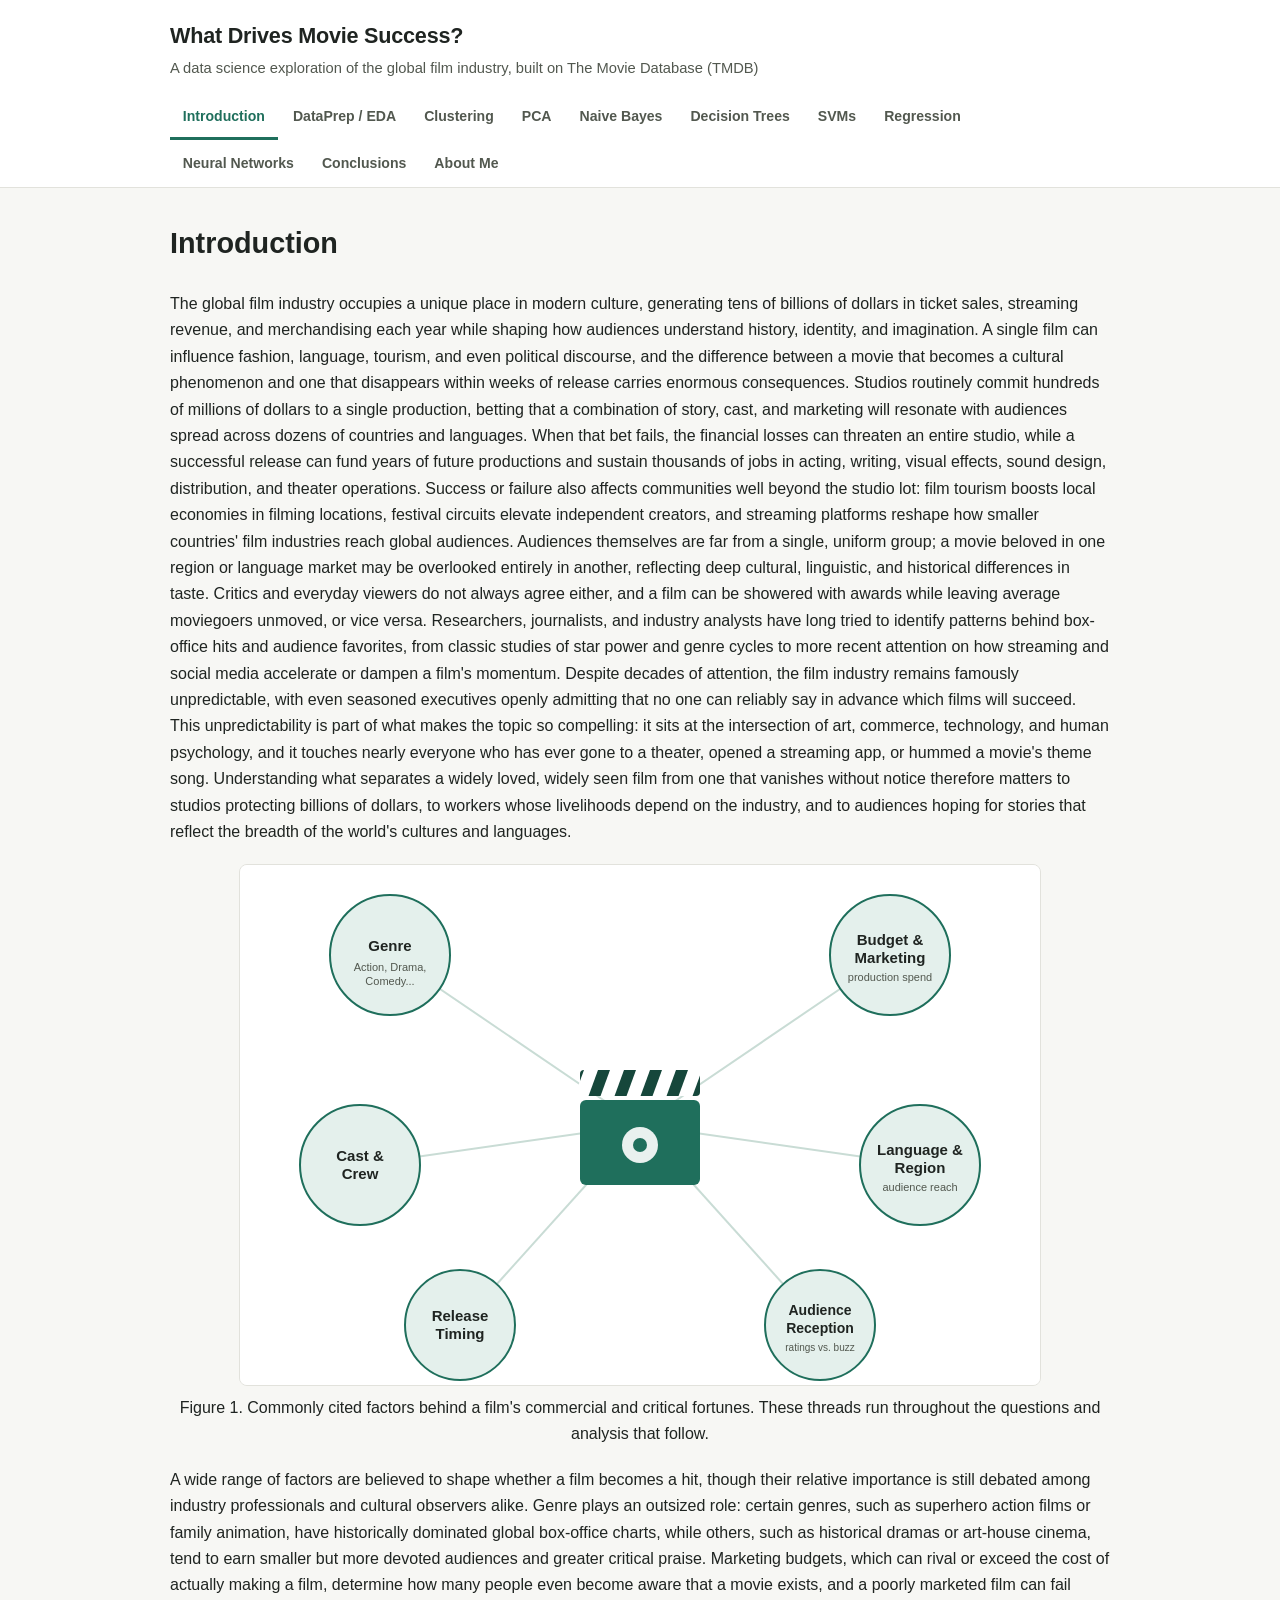
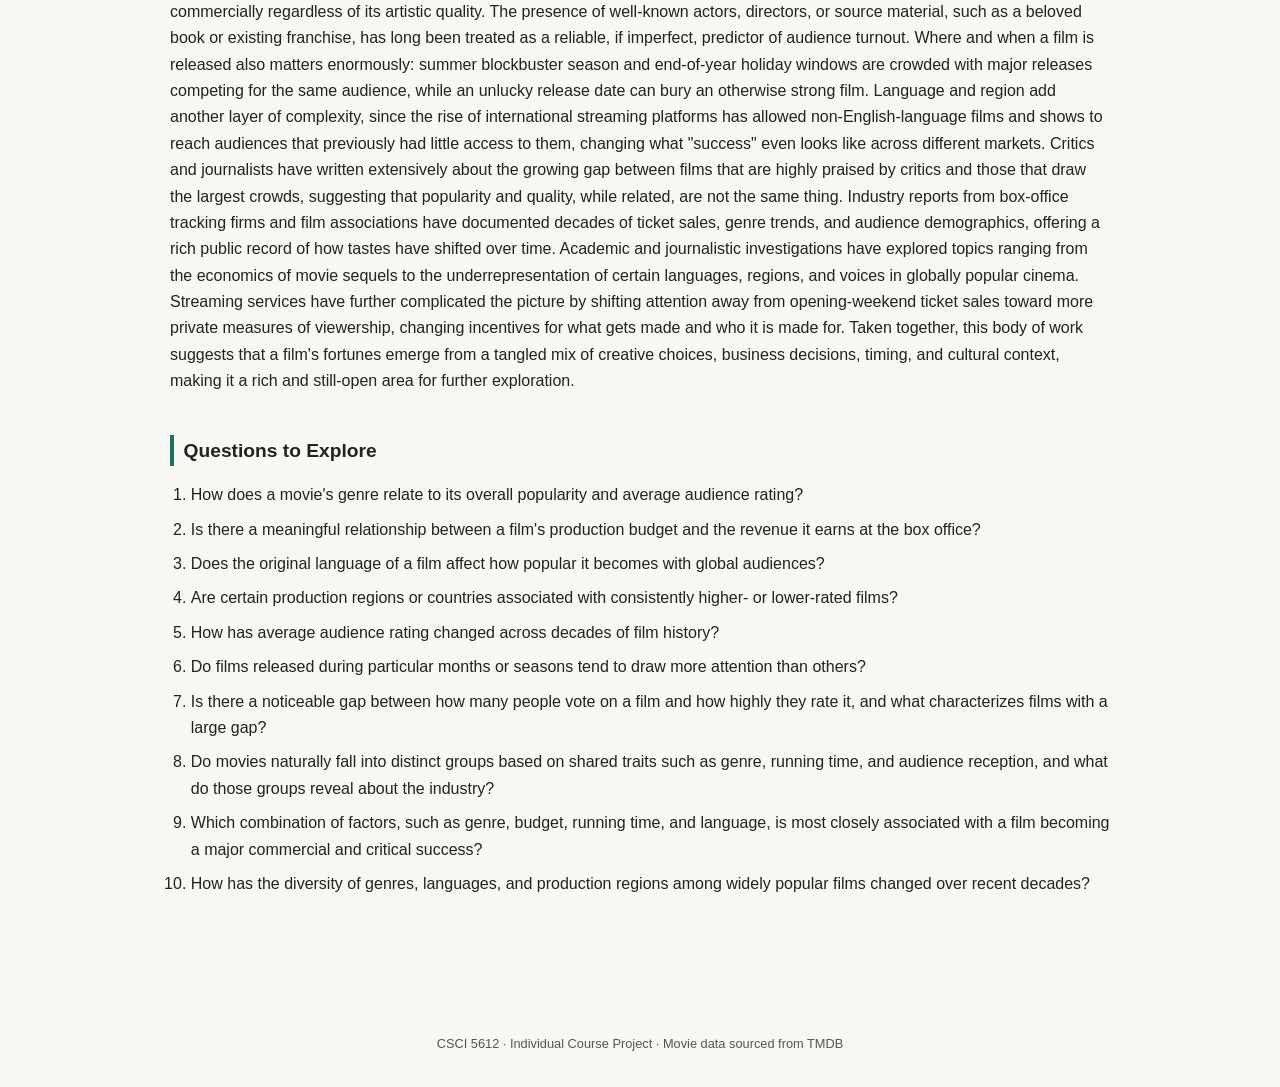
==== website/index.html @ e1ef4dee "Add Module 1 project: TMDB data pipeline, cleaned dataset, EDA, and course website Gathers movies fr" ====
<!DOCTYPE html>
<html lang="en">
<head>
<meta charset="UTF-8">
<meta name="viewport" content="width=device-width, initial-scale=1.0">
<title>Introduction | What Drives Movie Success</title>
<link rel="stylesheet" href="css/style.css">
</head>
<body>

<header class="site-header">
  <div class="brand-bar">
    <h1>What Drives Movie Success?</h1>
    <p>A data science exploration of the global film industry, built on The Movie Database (TMDB)</p>
  </div>
  <nav class="tabs">
    <a href="index.html" class="active">Introduction</a>
    <a href="dataprep_eda.html">DataPrep / EDA</a>
    <a href="clustering.html">Clustering</a>
    <a href="pca.html">PCA</a>
    <a href="naive_bayes.html">Naive Bayes</a>
    <a href="decision_trees.html">Decision Trees</a>
    <a href="svm.html">SVMs</a>
    <a href="regression.html">Regression</a>
    <a href="neural_networks.html">Neural Networks</a>
    <a href="conclusions.html">Conclusions</a>
    <a href="about.html">About Me</a>
  </nav>
</header>

<main>
  <h2 class="page-title">Introduction</h2>

  <section class="block">
    <p>
      The global film industry occupies a unique place in modern culture, generating tens of
      billions of dollars in ticket sales, streaming revenue, and merchandising each year while
      shaping how audiences understand history, identity, and imagination. A single film can
      influence fashion, language, tourism, and even political discourse, and the difference
      between a movie that becomes a cultural phenomenon and one that disappears within weeks of
      release carries enormous consequences. Studios routinely commit hundreds of millions of
      dollars to a single production, betting that a combination of story, cast, and marketing
      will resonate with audiences spread across dozens of countries and languages. When that bet
      fails, the financial losses can threaten an entire studio, while a successful release can
      fund years of future productions and sustain thousands of jobs in acting, writing, visual
      effects, sound design, distribution, and theater operations. Success or failure also affects
      communities well beyond the studio lot: film tourism boosts local economies in filming
      locations, festival circuits elevate independent creators, and streaming platforms reshape
      how smaller countries' film industries reach global audiences. Audiences themselves are far
      from a single, uniform group; a movie beloved in one region or language market may be
      overlooked entirely in another, reflecting deep cultural, linguistic, and historical
      differences in taste. Critics and everyday viewers do not always agree either, and a film
      can be showered with awards while leaving average moviegoers unmoved, or vice versa.
      Researchers, journalists, and industry analysts have long tried to identify patterns behind
      box-office hits and audience favorites, from classic studies of star power and genre cycles
      to more recent attention on how streaming and social media accelerate or dampen a film's
      momentum. Despite decades of attention, the film industry remains famously unpredictable,
      with even seasoned executives openly admitting that no one can reliably say in advance which
      films will succeed. This unpredictability is part of what makes the topic so compelling: it
      sits at the intersection of art, commerce, technology, and human psychology, and it touches
      nearly everyone who has ever gone to a theater, opened a streaming app, or hummed a movie's
      theme song. Understanding what separates a widely loved, widely seen film from one that
      vanishes without notice therefore matters to studios protecting billions of dollars, to
      workers whose livelihoods depend on the industry, and to audiences hoping for stories that
      reflect the breadth of the world's cultures and languages.
    </p>

    <figure class="intro-figure">
      <img src="assets/img/intro/movie_success_factors.svg" alt="Diagram of factors that shape movie success: genre, budget and marketing, cast and crew, language and region, release timing, and audience reception">
      <figcaption>Figure 1. Commonly cited factors behind a film's commercial and critical fortunes. These threads run throughout the questions and analysis that follow.</figcaption>
    </figure>

    <p>
      A wide range of factors are believed to shape whether a film becomes a hit, though their
      relative importance is still debated among industry professionals and cultural observers
      alike. Genre plays an outsized role: certain genres, such as superhero action films or
      family animation, have historically dominated global box-office charts, while others, such
      as historical dramas or art-house cinema, tend to earn smaller but more devoted audiences
      and greater critical praise. Marketing budgets, which can rival or exceed the cost of
      actually making a film, determine how many people even become aware that a movie exists, and
      a poorly marketed film can fail commercially regardless of its artistic quality. The
      presence of well-known actors, directors, or source material, such as a beloved book or
      existing franchise, has long been treated as a reliable, if imperfect, predictor of audience
      turnout. Where and when a film is released also matters enormously: summer blockbuster
      season and end-of-year holiday windows are crowded with major releases competing for the
      same audience, while an unlucky release date can bury an otherwise strong film. Language and
      region add another layer of complexity, since the rise of international streaming platforms
      has allowed non-English-language films and shows to reach audiences that previously had
      little access to them, changing what "success" even looks like across different markets.
      Critics and journalists have written extensively about the growing gap between films that
      are highly praised by critics and those that draw the largest crowds, suggesting that
      popularity and quality, while related, are not the same thing. Industry reports from
      box-office tracking firms and film associations have documented decades of ticket sales,
      genre trends, and audience demographics, offering a rich public record of how tastes have
      shifted over time. Academic and journalistic investigations have explored topics ranging
      from the economics of movie sequels to the underrepresentation of certain languages,
      regions, and voices in globally popular cinema. Streaming services have further complicated
      the picture by shifting attention away from opening-weekend ticket sales toward more private
      measures of viewership, changing incentives for what gets made and who it is made for. Taken
      together, this body of work suggests that a film's fortunes emerge from a tangled mix of
      creative choices, business decisions, timing, and cultural context, making it a rich and
      still-open area for further exploration.
    </p>
  </section>

  <section class="block">
    <h3>Questions to Explore</h3>
    <ol class="questions-list">
      <li>How does a movie's genre relate to its overall popularity and average audience rating?</li>
      <li>Is there a meaningful relationship between a film's production budget and the revenue it earns at the box office?</li>
      <li>Does the original language of a film affect how popular it becomes with global audiences?</li>
      <li>Are certain production regions or countries associated with consistently higher- or lower-rated films?</li>
      <li>How has average audience rating changed across decades of film history?</li>
      <li>Do films released during particular months or seasons tend to draw more attention than others?</li>
      <li>Is there a noticeable gap between how many people vote on a film and how highly they rate it, and what characterizes films with a large gap?</li>
      <li>Do movies naturally fall into distinct groups based on shared traits such as genre, running time, and audience reception, and what do those groups reveal about the industry?</li>
      <li>Which combination of factors, such as genre, budget, running time, and language, is most closely associated with a film becoming a major commercial and critical success?</li>
      <li>How has the diversity of genres, languages, and production regions among widely popular films changed over recent decades?</li>
    </ol>
  </section>
</main>

<footer class="site-footer">
  CSCI 5612 &middot; Individual Course Project &middot; Movie data sourced from TMDB
</footer>

</body>
</html>
---- website/css/style.css ----
:root {
  --bg: #f7f7f4;
  --surface: #ffffff;
  --ink: #1f2421;
  --ink-soft: #52584f;
  --accent: #1f6f5c;
  --accent-soft: #e4f0ec;
  --border: #e2e2dc;
  --max-width: 980px;
}

* { box-sizing: border-box; }

body {
  margin: 0;
  font-family: -apple-system, BlinkMacSystemFont, "Segoe UI", Helvetica, Arial, sans-serif;
  background: var(--bg);
  color: var(--ink);
  line-height: 1.65;
}

header.site-header {
  background: var(--surface);
  border-bottom: 1px solid var(--border);
  position: sticky;
  top: 0;
  z-index: 10;
}

.brand-bar {
  max-width: var(--max-width);
  margin: 0 auto;
  padding: 1.1rem 1.25rem 0.4rem;
}

.brand-bar h1 {
  margin: 0;
  font-size: 1.35rem;
  letter-spacing: -0.01em;
}

.brand-bar p {
  margin: 0.2rem 0 0;
  color: var(--ink-soft);
  font-size: 0.92rem;
}

nav.tabs {
  max-width: var(--max-width);
  margin: 0 auto;
  display: flex;
  flex-wrap: wrap;
  gap: 0.15rem;
  padding: 0.6rem 1.25rem 0;
}

nav.tabs a {
  text-decoration: none;
  color: var(--ink-soft);
  font-size: 0.88rem;
  font-weight: 600;
  padding: 0.55rem 0.8rem;
  border-radius: 6px 6px 0 0;
  border-bottom: 3px solid transparent;
}

nav.tabs a:hover {
  background: var(--accent-soft);
  color: var(--ink);
}

nav.tabs a.active {
  color: var(--accent);
  border-bottom: 3px solid var(--accent);
}

main {
  max-width: var(--max-width);
  margin: 0 auto;
  padding: 2rem 1.25rem 4rem;
}

main h2.page-title {
  margin-top: 0;
  font-size: 1.8rem;
}

section.block {
  margin-bottom: 2.5rem;
}

section.block h3 {
  font-size: 1.2rem;
  border-left: 4px solid var(--accent);
  padding-left: 0.6rem;
  margin-bottom: 0.9rem;
}

p { margin: 0 0 1rem; }

.status-note {
  background: var(--accent-soft);
  border: 1px solid var(--accent);
  color: var(--ink);
  padding: 0.9rem 1.1rem;
  border-radius: 8px;
  font-size: 0.92rem;
}

.questions-list {
  padding-left: 1.3rem;
}

.questions-list li { margin-bottom: 0.5rem; }

figure.intro-figure, figure.fig {
  margin: 1.2rem 0;
  text-align: center;
}

figure.intro-figure img {
  max-width: 100%;
  border-radius: 8px;
  border: 1px solid var(--border);
}

.gallery {
  display: grid;
  grid-template-columns: repeat(auto-fill, minmax(260px, 1fr));
  gap: 1.4rem;
}

.gallery figure {
  background: var(--surface);
  border: 1px solid var(--border);
  border-radius: 10px;
  padding: 0.7rem 0.7rem 0.9rem;
  margin: 0;
}

.gallery figure img {
  width: 100%;
  border-radius: 6px;
  display: block;
}

.gallery figcaption {
  font-size: 0.82rem;
  color: var(--ink-soft);
  margin-top: 0.5rem;
}

.gallery figcaption strong {
  display: block;
  color: var(--ink);
  font-size: 0.88rem;
  margin-bottom: 0.15rem;
}

.data-links {
  display: flex;
  flex-wrap: wrap;
  gap: 0.6rem;
  margin: 0.8rem 0 1.2rem;
}

.data-links a {
  background: var(--surface);
  border: 1px solid var(--border);
  color: var(--accent);
  padding: 0.45rem 0.85rem;
  border-radius: 999px;
  text-decoration: none;
  font-size: 0.85rem;
  font-weight: 600;
}

.data-links a:hover { background: var(--accent-soft); }

code, pre {
  background: #f0f0eb;
  border-radius: 6px;
  font-size: 0.85rem;
}

pre {
  padding: 0.9rem 1rem;
  overflow-x: auto;
  border: 1px solid var(--border);
}

table.preview-table {
  border-collapse: collapse;
  font-size: 0.85rem;
}

footer.site-footer {
  text-align: center;
  color: var(--ink-soft);
  font-size: 0.8rem;
  padding: 2rem 1rem;
}

@media (max-width: 600px) {
  nav.tabs { overflow-x: auto; flex-wrap: nowrap; }
  main h2.page-title { font-size: 1.4rem; }
}
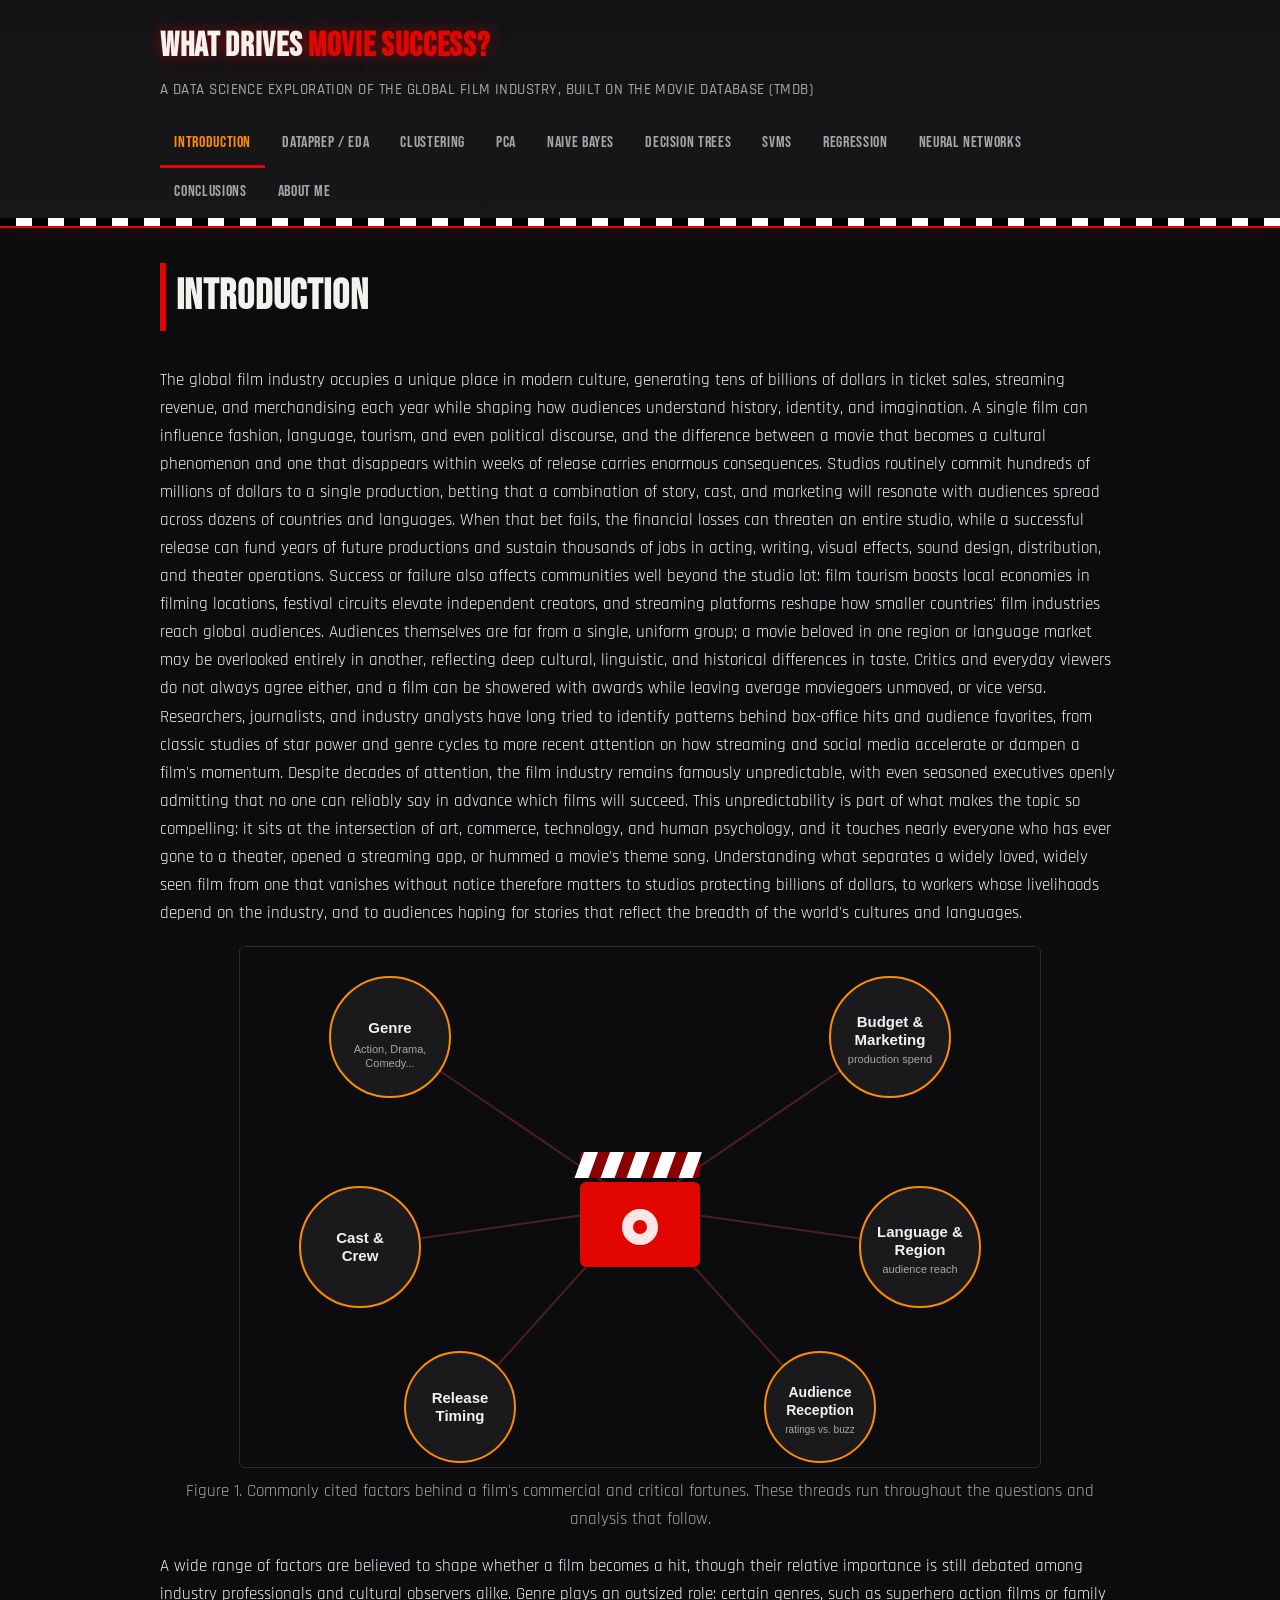
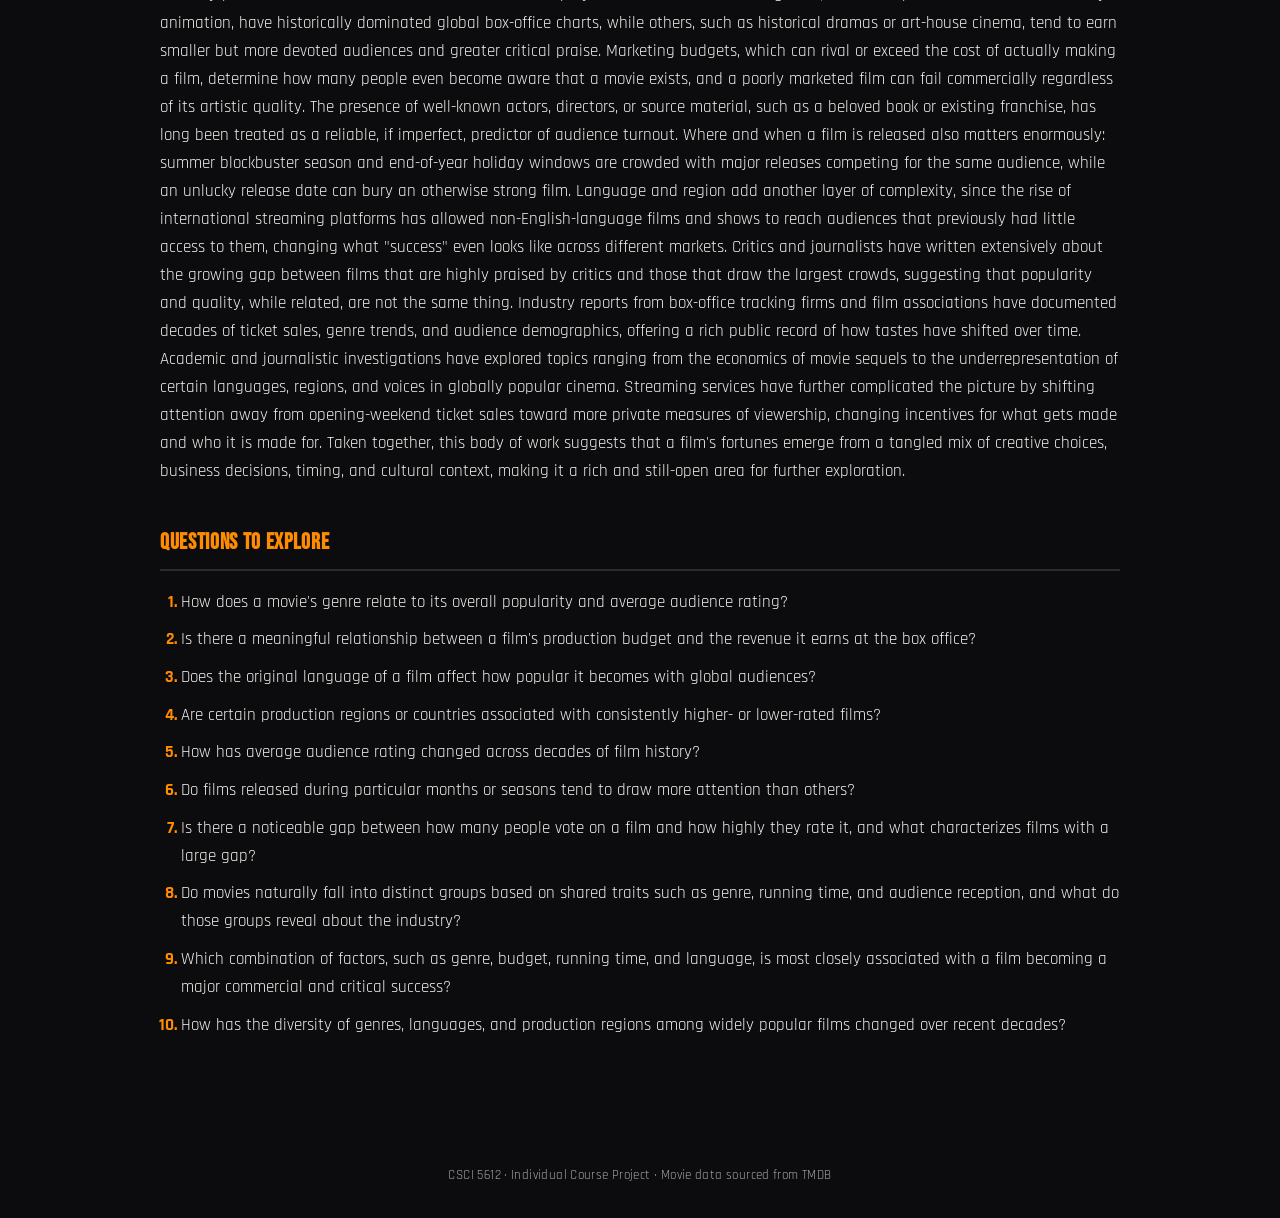
==== commit 1bbbc707: "Restyle website with a racing-inspired theme Dark black/red/orange palette, Bebas Neue + Rajdhani ty" ====
--- a/website/index.html
+++ b/website/index.html
@@ -4,13 +4,15 @@
 <meta charset="UTF-8">
 <meta name="viewport" content="width=device-width, initial-scale=1.0">
 <title>Introduction | What Drives Movie Success</title>
+<link rel="preconnect" href="https://fonts.googleapis.com">
+<link href="https://fonts.googleapis.com/css2?family=Bebas+Neue&family=Rajdhani:wght@400;500;600;700&display=swap" rel="stylesheet">
 <link rel="stylesheet" href="css/style.css">
 </head>
 <body>
 
 <header class="site-header">
   <div class="brand-bar">
-    <h1>What Drives Movie Success?</h1>
+    <h1>What Drives <span>Movie Success?</span></h1>
     <p>A data science exploration of the global film industry, built on The Movie Database (TMDB)</p>
   </div>
   <nav class="tabs">
@@ -26,6 +28,7 @@
     <a href="conclusions.html">Conclusions</a>
     <a href="about.html">About Me</a>
   </nav>
+  <div class="flag-strip"></div>
 </header>
 
 <main>
--- a/website/css/style.css
+++ b/website/css/style.css
@@ -1,48 +1,79 @@
 :root {
-  --bg: #f7f7f4;
-  --surface: #ffffff;
-  --ink: #1f2421;
-  --ink-soft: #52584f;
-  --accent: #1f6f5c;
-  --accent-soft: #e4f0ec;
-  --border: #e2e2dc;
-  --max-width: 980px;
+  --bg: #0c0c0e;
+  --surface: #17171a;
+  --surface-raised: #1f1f23;
+  --ink: #f4f2ee;
+  --ink-soft: #a8a6a2;
+  --accent: #e10600;
+  --accent-2: #ff8c00;
+  --accent-soft: rgba(225, 6, 0, 0.14);
+  --chrome: #cfcfcf;
+  --border: #2b2b30;
+  --max-width: 1000px;
 }
 
 * { box-sizing: border-box; }
 
 body {
   margin: 0;
-  font-family: -apple-system, BlinkMacSystemFont, "Segoe UI", Helvetica, Arial, sans-serif;
+  font-family: "Rajdhani", -apple-system, BlinkMacSystemFont, "Segoe UI", Helvetica, Arial, sans-serif;
   background: var(--bg);
   color: var(--ink);
   line-height: 1.65;
+  font-size: 17px;
+}
+
+h1, h2, h3 {
+  font-family: "Bebas Neue", "Rajdhani", sans-serif;
+  letter-spacing: 0.02em;
+}
+
+/* checkered-flag strip: purely decorative, generic racing motif */
+.flag-strip {
+  height: 8px;
+  width: 100%;
+  background-image: repeating-linear-gradient(
+    90deg,
+    #000 0, #000 16px, #fff 16px, #fff 32px
+  );
+  background-size: 32px 8px;
 }
 
 header.site-header {
-  background: var(--surface);
-  border-bottom: 1px solid var(--border);
+  background: linear-gradient(180deg, #141416 0%, var(--surface) 100%);
+  border-bottom: 2px solid var(--accent);
   position: sticky;
   top: 0;
   z-index: 10;
+  box-shadow: 0 2px 18px rgba(225, 6, 0, 0.15);
 }
 
 .brand-bar {
   max-width: var(--max-width);
   margin: 0 auto;
-  padding: 1.1rem 1.25rem 0.4rem;
+  padding: 1.2rem 1.25rem 0.5rem;
+  position: relative;
 }
 
 .brand-bar h1 {
   margin: 0;
-  font-size: 1.35rem;
-  letter-spacing: -0.01em;
+  font-size: 2.1rem;
+  text-transform: uppercase;
+  color: var(--ink);
+  text-shadow: 0 0 14px rgba(225, 6, 0, 0.55);
+}
+
+.brand-bar h1 span {
+  color: var(--accent);
 }
 
 .brand-bar p {
-  margin: 0.2rem 0 0;
-  color: var(--ink-soft);
-  font-size: 0.92rem;
+  margin: 0.15rem 0 0;
+  color: var(--ink-soft);
+  font-size: 0.95rem;
+  font-weight: 500;
+  letter-spacing: 0.03em;
+  text-transform: uppercase;
 }
 
 nav.tabs {
@@ -51,17 +82,19 @@
   display: flex;
   flex-wrap: wrap;
   gap: 0.15rem;
-  padding: 0.6rem 1.25rem 0;
+  padding: 0.7rem 1.25rem 0;
 }
 
 nav.tabs a {
   text-decoration: none;
   color: var(--ink-soft);
-  font-size: 0.88rem;
-  font-weight: 600;
-  padding: 0.55rem 0.8rem;
-  border-radius: 6px 6px 0 0;
+  font-family: "Bebas Neue", sans-serif;
+  font-size: 1rem;
+  letter-spacing: 0.04em;
+  padding: 0.55rem 0.9rem;
+  border-radius: 4px 4px 0 0;
   border-bottom: 3px solid transparent;
+  transition: color 0.15s ease, background 0.15s ease;
 }
 
 nav.tabs a:hover {
@@ -70,19 +103,22 @@
 }
 
 nav.tabs a.active {
-  color: var(--accent);
+  color: var(--accent-2);
   border-bottom: 3px solid var(--accent);
 }
 
 main {
   max-width: var(--max-width);
   margin: 0 auto;
-  padding: 2rem 1.25rem 4rem;
+  padding: 2.2rem 1.25rem 4rem;
 }
 
 main h2.page-title {
   margin-top: 0;
-  font-size: 1.8rem;
+  font-size: 2.6rem;
+  text-transform: uppercase;
+  border-left: 6px solid var(--accent);
+  padding-left: 0.6rem;
 }
 
 section.block {
@@ -90,10 +126,13 @@
 }
 
 section.block h3 {
-  font-size: 1.2rem;
-  border-left: 4px solid var(--accent);
-  padding-left: 0.6rem;
+  font-size: 1.4rem;
+  color: var(--accent-2);
+  border-bottom: 2px solid var(--border);
+  padding-bottom: 0.4rem;
   margin-bottom: 0.9rem;
+  text-transform: uppercase;
+  letter-spacing: 0.03em;
 }
 
 p { margin: 0 0 1rem; }
@@ -103,15 +142,17 @@
   border: 1px solid var(--accent);
   color: var(--ink);
   padding: 0.9rem 1.1rem;
-  border-radius: 8px;
-  font-size: 0.92rem;
+  border-radius: 4px;
+  font-size: 0.95rem;
+  border-left: 4px solid var(--accent-2);
 }
 
 .questions-list {
   padding-left: 1.3rem;
 }
 
-.questions-list li { margin-bottom: 0.5rem; }
+.questions-list li { margin-bottom: 0.6rem; }
+.questions-list li::marker { color: var(--accent-2); font-weight: 700; }
 
 figure.intro-figure, figure.fig {
   margin: 1.2rem 0;
@@ -120,8 +161,13 @@
 
 figure.intro-figure img {
   max-width: 100%;
-  border-radius: 8px;
+  border-radius: 6px;
   border: 1px solid var(--border);
+  background: var(--surface);
+}
+
+figure figcaption {
+  color: var(--ink-soft);
 }
 
 .gallery {
@@ -133,28 +179,37 @@
 .gallery figure {
   background: var(--surface);
   border: 1px solid var(--border);
-  border-radius: 10px;
+  border-radius: 6px;
   padding: 0.7rem 0.7rem 0.9rem;
   margin: 0;
+  transition: border-color 0.15s ease, transform 0.15s ease;
+}
+
+.gallery figure:hover {
+  border-color: var(--accent);
+  transform: translateY(-2px);
 }
 
 .gallery figure img {
   width: 100%;
-  border-radius: 6px;
+  border-radius: 4px;
   display: block;
+  background: #fff;
 }
 
 .gallery figcaption {
-  font-size: 0.82rem;
+  font-size: 0.85rem;
   color: var(--ink-soft);
   margin-top: 0.5rem;
 }
 
 .gallery figcaption strong {
   display: block;
-  color: var(--ink);
-  font-size: 0.88rem;
+  color: var(--accent-2);
+  font-size: 0.9rem;
   margin-bottom: 0.15rem;
+  text-transform: uppercase;
+  letter-spacing: 0.02em;
 }
 
 .data-links {
@@ -165,21 +220,23 @@
 }
 
 .data-links a {
-  background: var(--surface);
-  border: 1px solid var(--border);
-  color: var(--accent);
-  padding: 0.45rem 0.85rem;
+  background: var(--surface-raised);
+  border: 1px solid var(--accent);
+  color: var(--ink);
+  padding: 0.45rem 0.9rem;
   border-radius: 999px;
   text-decoration: none;
   font-size: 0.85rem;
   font-weight: 600;
-}
-
-.data-links a:hover { background: var(--accent-soft); }
+  transition: background 0.15s ease, color 0.15s ease;
+}
+
+.data-links a:hover { background: var(--accent); color: #fff; }
 
 code, pre {
-  background: #f0f0eb;
-  border-radius: 6px;
+  background: var(--surface-raised);
+  color: var(--chrome);
+  border-radius: 4px;
   font-size: 0.85rem;
 }
 
@@ -189,6 +246,10 @@
   border: 1px solid var(--border);
 }
 
+ul, ol { color: var(--ink); }
+
+a { color: var(--accent-2); }
+
 table.preview-table {
   border-collapse: collapse;
   font-size: 0.85rem;
@@ -198,10 +259,12 @@
   text-align: center;
   color: var(--ink-soft);
   font-size: 0.8rem;
-  padding: 2rem 1rem;
+  padding: 1.4rem 1rem 2rem;
+  letter-spacing: 0.03em;
 }
 
 @media (max-width: 600px) {
   nav.tabs { overflow-x: auto; flex-wrap: nowrap; }
-  main h2.page-title { font-size: 1.4rem; }
-}
+  main h2.page-title { font-size: 1.9rem; }
+  .brand-bar h1 { font-size: 1.5rem; }
+}
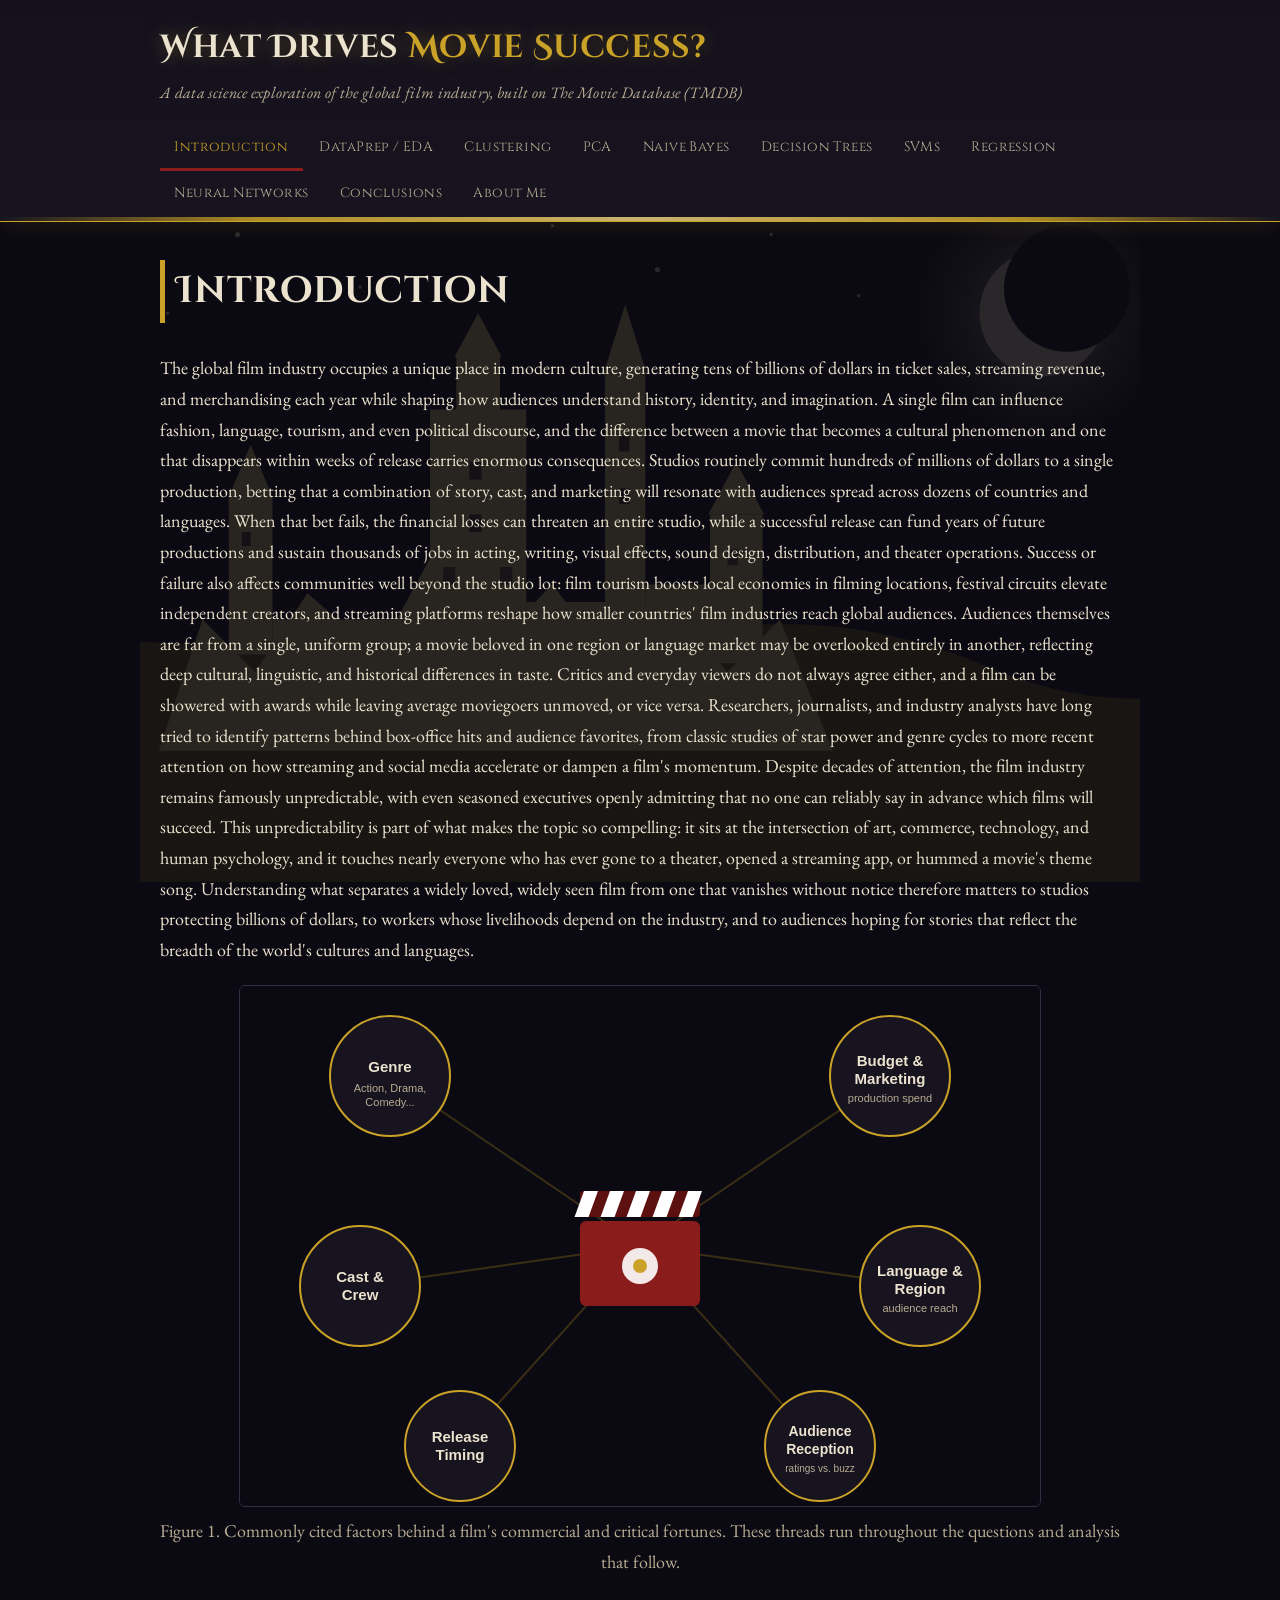
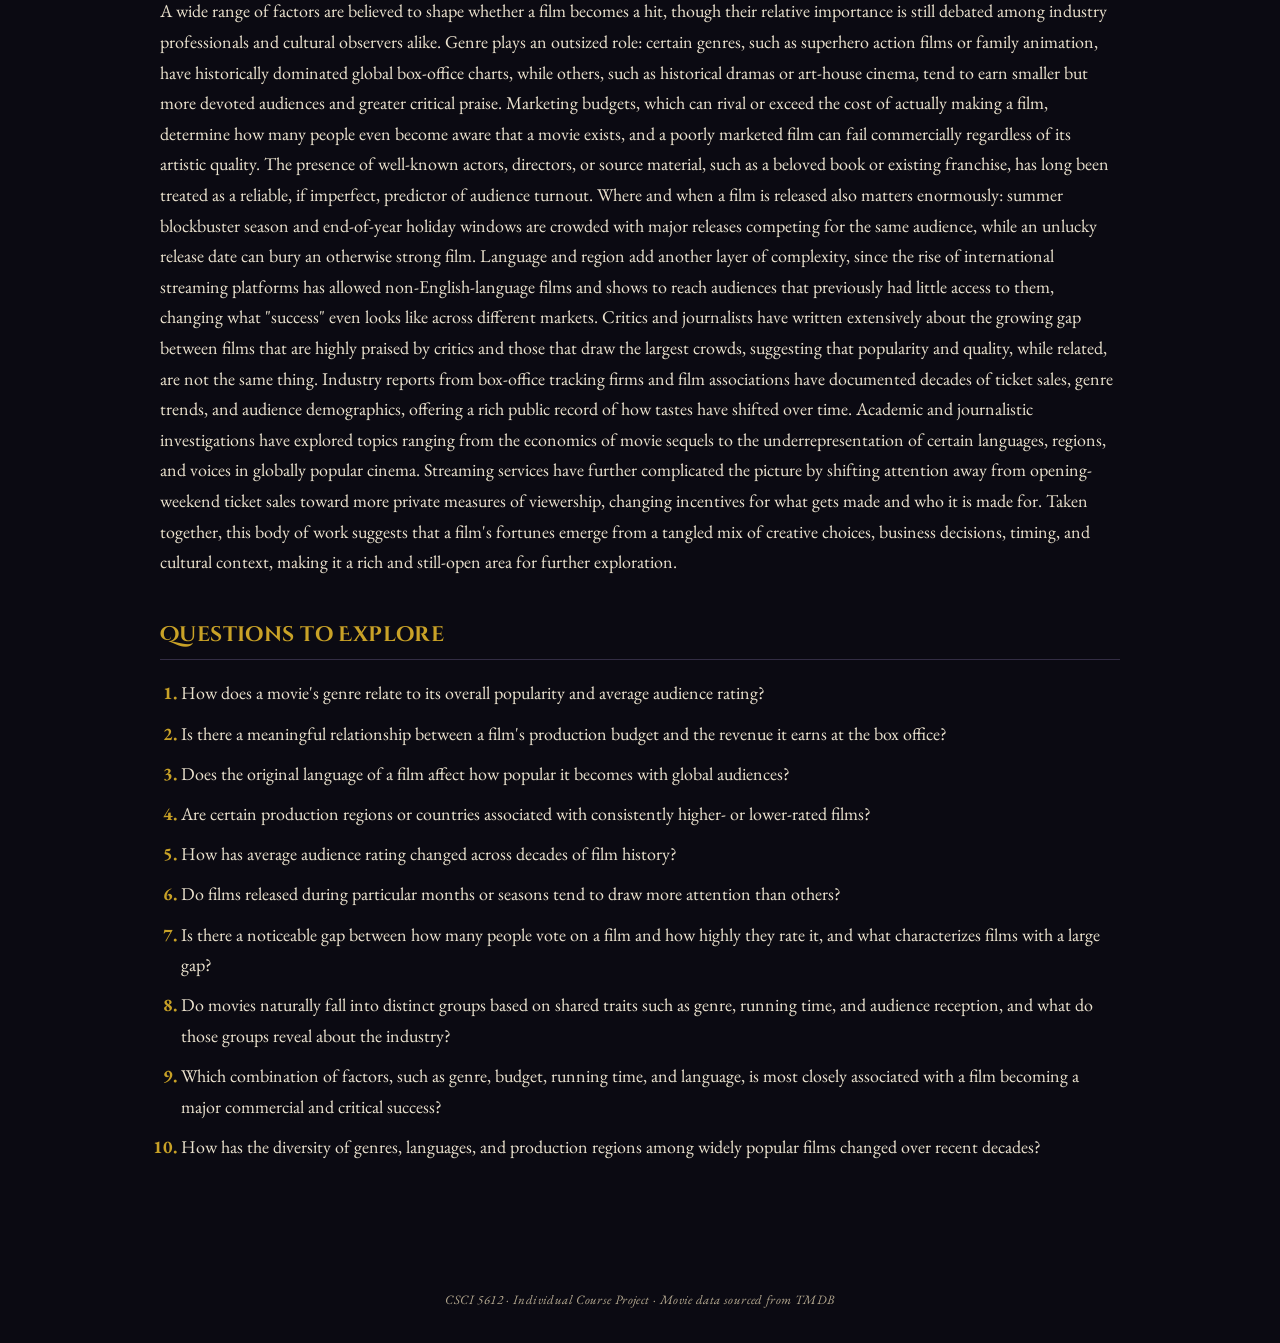
==== commit de98fd7a: "Restyle website with a wizarding/Harry-Potter-inspired theme Replaces the racing theme with a dark m" ====
--- a/website/index.html
+++ b/website/index.html
@@ -5,7 +5,7 @@
 <meta name="viewport" content="width=device-width, initial-scale=1.0">
 <title>Introduction | What Drives Movie Success</title>
 <link rel="preconnect" href="https://fonts.googleapis.com">
-<link href="https://fonts.googleapis.com/css2?family=Bebas+Neue&family=Rajdhani:wght@400;500;600;700&display=swap" rel="stylesheet">
+<link href="https://fonts.googleapis.com/css2?family=Cinzel+Decorative:wght@400;700&family=Cinzel:wght@400;600&family=EB+Garamond:ital,wght@0,400;0,600;1,400&display=swap" rel="stylesheet">
 <link rel="stylesheet" href="css/style.css">
 </head>
 <body>
@@ -32,6 +32,9 @@
 </header>
 
 <main>
+  <div class="hero-backdrop" aria-hidden="true">
+    <img src="assets/img/intro/castle_backdrop.svg" alt="">
+  </div>
   <h2 class="page-title">Introduction</h2>
 
   <section class="block">
--- a/website/css/style.css
+++ b/website/css/style.css
@@ -1,14 +1,14 @@
 :root {
-  --bg: #0c0c0e;
-  --surface: #17171a;
-  --surface-raised: #1f1f23;
-  --ink: #f4f2ee;
-  --ink-soft: #a8a6a2;
-  --accent: #e10600;
-  --accent-2: #ff8c00;
-  --accent-soft: rgba(225, 6, 0, 0.14);
-  --chrome: #cfcfcf;
-  --border: #2b2b30;
+  --bg: #0b0a12;
+  --surface: #17141f;
+  --surface-raised: #1f1b2b;
+  --ink: #ece3cf;
+  --ink-soft: #b8ac93;
+  --accent: #c9a227;
+  --accent-2: #8a1c1c;
+  --accent-soft: rgba(201, 162, 39, 0.14);
+  --parchment: #f0e6c8;
+  --border: #332d44;
   --max-width: 1000px;
 }
 
@@ -16,51 +16,50 @@
 
 body {
   margin: 0;
-  font-family: "Rajdhani", -apple-system, BlinkMacSystemFont, "Segoe UI", Helvetica, Arial, sans-serif;
+  font-family: "EB Garamond", Georgia, "Times New Roman", serif;
   background: var(--bg);
   color: var(--ink);
-  line-height: 1.65;
-  font-size: 17px;
+  line-height: 1.7;
+  font-size: 18px;
 }
 
 h1, h2, h3 {
-  font-family: "Bebas Neue", "Rajdhani", sans-serif;
-  letter-spacing: 0.02em;
-}
-
-/* checkered-flag strip: purely decorative, generic racing motif */
+  font-family: "Cinzel Decorative", "Cinzel", Georgia, serif;
+  letter-spacing: 0.02em;
+}
+
+/* thin gilded rule: a generic ornamental divider, not any franchise mark */
 .flag-strip {
-  height: 8px;
+  height: 4px;
   width: 100%;
-  background-image: repeating-linear-gradient(
+  background-image: linear-gradient(
     90deg,
-    #000 0, #000 16px, #fff 16px, #fff 32px
+    transparent 0%, var(--accent) 20%, #e9cf7a 50%, var(--accent) 80%, transparent 100%
   );
-  background-size: 32px 8px;
+  opacity: 0.85;
 }
 
 header.site-header {
-  background: linear-gradient(180deg, #141416 0%, var(--surface) 100%);
-  border-bottom: 2px solid var(--accent);
+  background: linear-gradient(180deg, #14111d 0%, var(--surface) 100%);
+  border-bottom: 1px solid var(--accent);
   position: sticky;
   top: 0;
   z-index: 10;
-  box-shadow: 0 2px 18px rgba(225, 6, 0, 0.15);
+  box-shadow: 0 2px 20px rgba(201, 162, 39, 0.12);
 }
 
 .brand-bar {
   max-width: var(--max-width);
   margin: 0 auto;
-  padding: 1.2rem 1.25rem 0.5rem;
+  padding: 1.3rem 1.25rem 0.5rem;
   position: relative;
 }
 
 .brand-bar h1 {
   margin: 0;
-  font-size: 2.1rem;
-  text-transform: uppercase;
-  color: var(--ink);
-  text-shadow: 0 0 14px rgba(225, 6, 0, 0.55);
+  font-size: 2rem;
+  color: var(--ink);
+  text-shadow: 0 0 18px rgba(201, 162, 39, 0.35);
 }
 
 .brand-bar h1 span {
@@ -68,12 +67,11 @@
 }
 
 .brand-bar p {
-  margin: 0.15rem 0 0;
-  color: var(--ink-soft);
-  font-size: 0.95rem;
-  font-weight: 500;
-  letter-spacing: 0.03em;
-  text-transform: uppercase;
+  margin: 0.25rem 0 0;
+  color: var(--ink-soft);
+  font-size: 1rem;
+  font-style: italic;
+  letter-spacing: 0.02em;
 }
 
 nav.tabs {
@@ -82,15 +80,15 @@
   display: flex;
   flex-wrap: wrap;
   gap: 0.15rem;
-  padding: 0.7rem 1.25rem 0;
+  padding: 0.8rem 1.25rem 0;
 }
 
 nav.tabs a {
   text-decoration: none;
   color: var(--ink-soft);
-  font-family: "Bebas Neue", sans-serif;
-  font-size: 1rem;
-  letter-spacing: 0.04em;
+  font-family: "Cinzel", Georgia, serif;
+  font-size: 0.85rem;
+  letter-spacing: 0.03em;
   padding: 0.55rem 0.9rem;
   border-radius: 4px 4px 0 0;
   border-bottom: 3px solid transparent;
@@ -103,36 +101,37 @@
 }
 
 nav.tabs a.active {
-  color: var(--accent-2);
-  border-bottom: 3px solid var(--accent);
+  color: var(--accent);
+  border-bottom: 3px solid var(--accent-2);
 }
 
 main {
   max-width: var(--max-width);
   margin: 0 auto;
-  padding: 2.2rem 1.25rem 4rem;
+  padding: 2.4rem 1.25rem 4rem;
+  position: relative;
 }
 
 main h2.page-title {
   margin-top: 0;
-  font-size: 2.6rem;
-  text-transform: uppercase;
-  border-left: 6px solid var(--accent);
-  padding-left: 0.6rem;
+  font-size: 2.3rem;
+  border-left: 5px solid var(--accent);
+  padding-left: 0.7rem;
+  color: var(--ink);
 }
 
 section.block {
   margin-bottom: 2.5rem;
+  position: relative;
 }
 
 section.block h3 {
-  font-size: 1.4rem;
-  color: var(--accent-2);
-  border-bottom: 2px solid var(--border);
+  font-size: 1.3rem;
+  color: var(--accent);
+  border-bottom: 1px solid var(--border);
   padding-bottom: 0.4rem;
   margin-bottom: 0.9rem;
-  text-transform: uppercase;
-  letter-spacing: 0.03em;
+  letter-spacing: 0.02em;
 }
 
 p { margin: 0 0 1rem; }
@@ -152,7 +151,7 @@
 }
 
 .questions-list li { margin-bottom: 0.6rem; }
-.questions-list li::marker { color: var(--accent-2); font-weight: 700; }
+.questions-list li::marker { color: var(--accent); font-weight: 700; }
 
 figure.intro-figure, figure.fig {
   margin: 1.2rem 0;
@@ -205,10 +204,9 @@
 
 .gallery figcaption strong {
   display: block;
-  color: var(--accent-2);
+  color: var(--accent);
   font-size: 0.9rem;
   margin-bottom: 0.15rem;
-  text-transform: uppercase;
   letter-spacing: 0.02em;
 }
 
@@ -228,16 +226,18 @@
   text-decoration: none;
   font-size: 0.85rem;
   font-weight: 600;
+  font-family: "EB Garamond", serif;
   transition: background 0.15s ease, color 0.15s ease;
 }
 
-.data-links a:hover { background: var(--accent); color: #fff; }
+.data-links a:hover { background: var(--accent); color: #14111d; }
 
 code, pre {
   background: var(--surface-raised);
-  color: var(--chrome);
+  color: var(--parchment);
   border-radius: 4px;
   font-size: 0.85rem;
+  font-family: "Courier New", monospace;
 }
 
 pre {
@@ -248,7 +248,7 @@
 
 ul, ol { color: var(--ink); }
 
-a { color: var(--accent-2); }
+a { color: var(--accent); }
 
 table.preview-table {
   border-collapse: collapse;
@@ -261,10 +261,32 @@
   font-size: 0.8rem;
   padding: 1.4rem 1rem 2rem;
   letter-spacing: 0.03em;
-}
+  font-style: italic;
+}
+
+/* very translucent castle watermark, home page only */
+.hero-backdrop {
+  position: absolute;
+  inset: 0;
+  overflow: hidden;
+  pointer-events: none;
+  z-index: 0;
+}
+
+.hero-backdrop img {
+  position: absolute;
+  top: -40px;
+  left: 50%;
+  transform: translateX(-50%);
+  width: min(1400px, 160%);
+  max-width: none;
+  opacity: 0.13;
+}
+
+main > * { position: relative; z-index: 1; }
 
 @media (max-width: 600px) {
   nav.tabs { overflow-x: auto; flex-wrap: nowrap; }
-  main h2.page-title { font-size: 1.9rem; }
-  .brand-bar h1 { font-size: 1.5rem; }
-}
+  main h2.page-title { font-size: 1.7rem; }
+  .brand-bar h1 { font-size: 1.4rem; }
+}
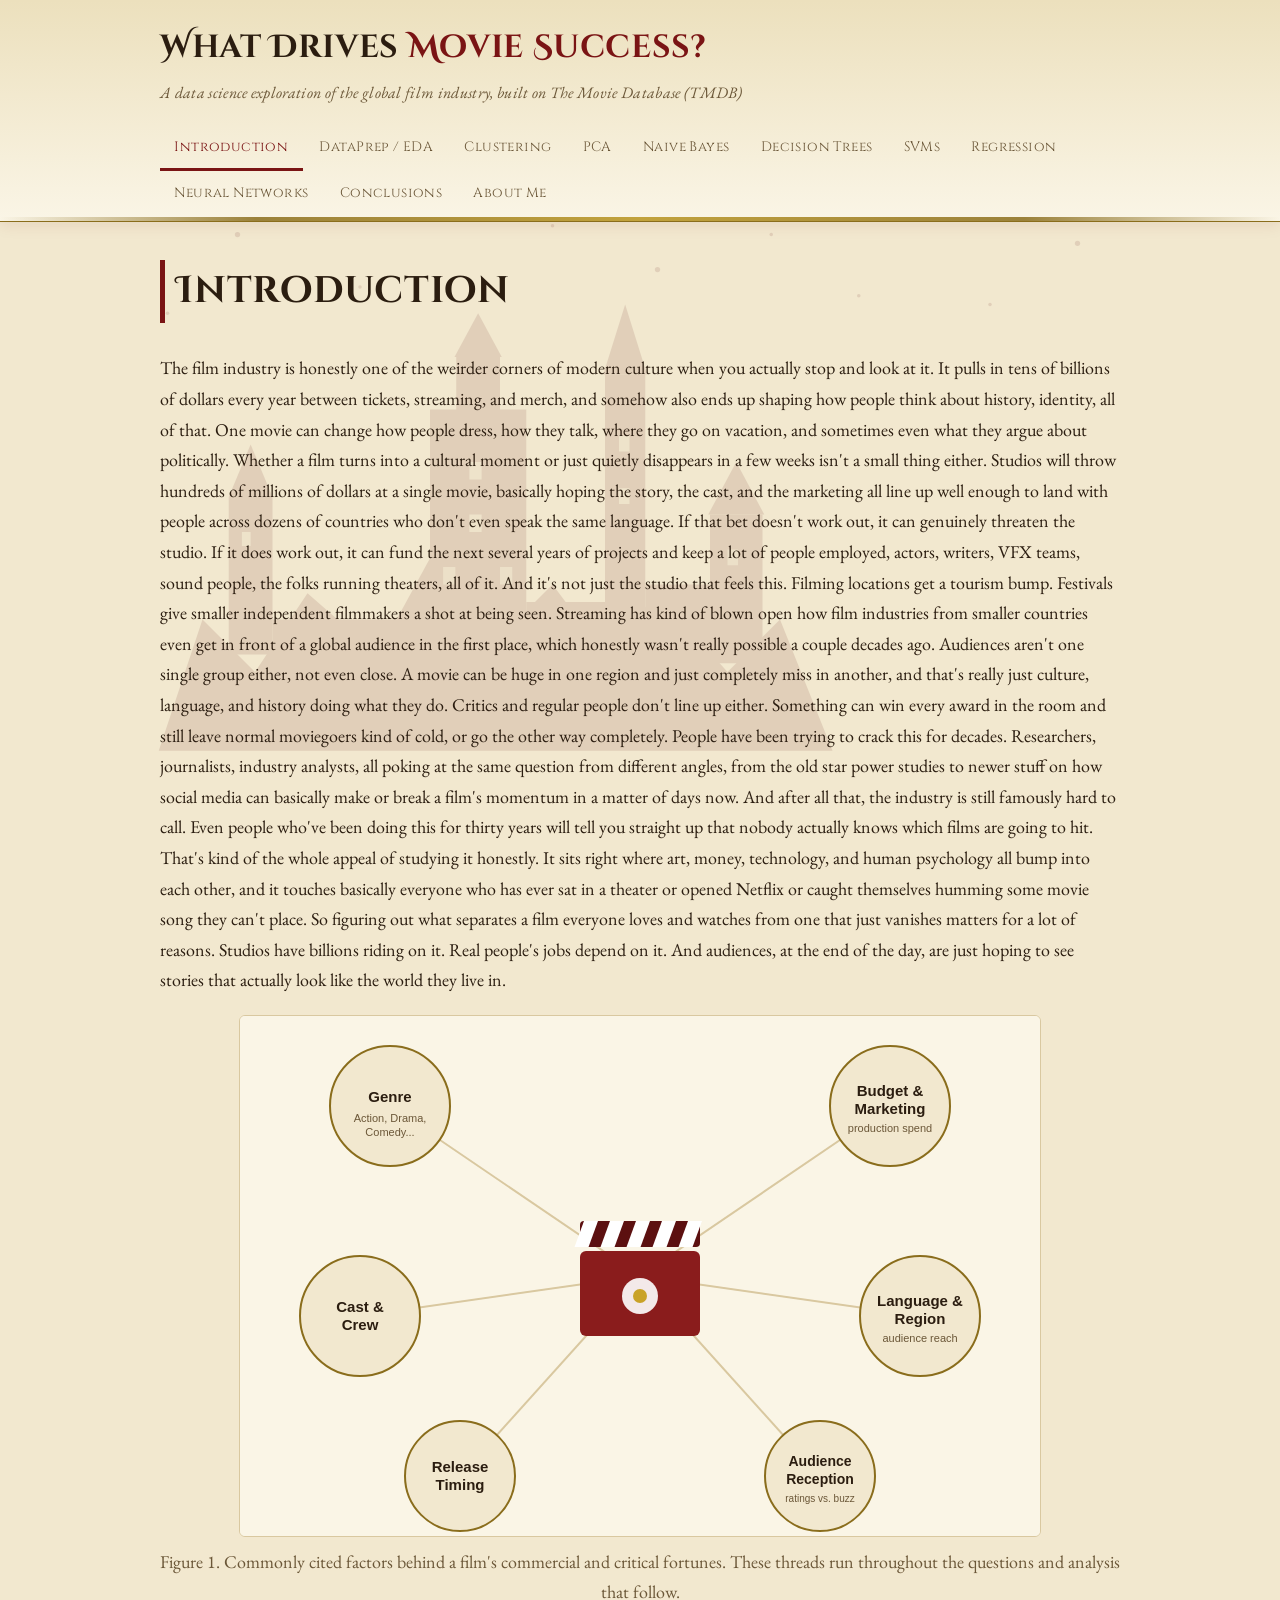
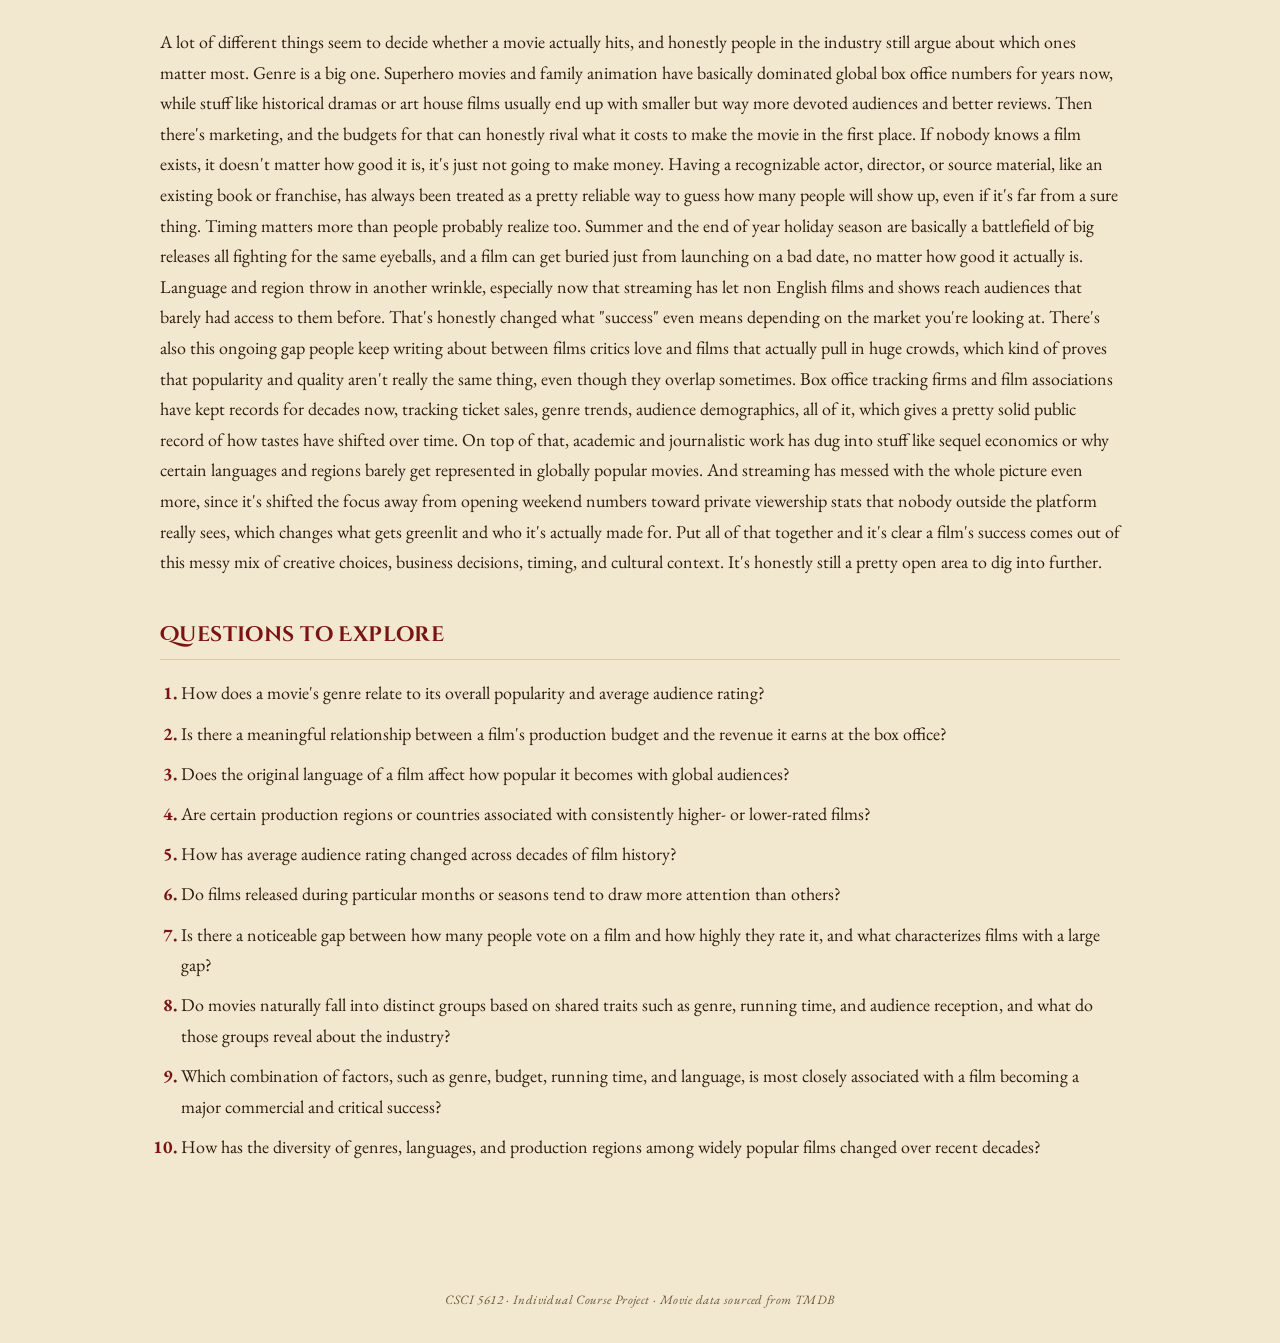
==== commit a40c5ecc: "Updated text in home screen" ====
--- a/website/index.html
+++ b/website/index.html
@@ -39,36 +39,13 @@
 
   <section class="block">
     <p>
-      The global film industry occupies a unique place in modern culture, generating tens of
-      billions of dollars in ticket sales, streaming revenue, and merchandising each year while
-      shaping how audiences understand history, identity, and imagination. A single film can
-      influence fashion, language, tourism, and even political discourse, and the difference
-      between a movie that becomes a cultural phenomenon and one that disappears within weeks of
-      release carries enormous consequences. Studios routinely commit hundreds of millions of
-      dollars to a single production, betting that a combination of story, cast, and marketing
-      will resonate with audiences spread across dozens of countries and languages. When that bet
-      fails, the financial losses can threaten an entire studio, while a successful release can
-      fund years of future productions and sustain thousands of jobs in acting, writing, visual
-      effects, sound design, distribution, and theater operations. Success or failure also affects
-      communities well beyond the studio lot: film tourism boosts local economies in filming
-      locations, festival circuits elevate independent creators, and streaming platforms reshape
-      how smaller countries' film industries reach global audiences. Audiences themselves are far
-      from a single, uniform group; a movie beloved in one region or language market may be
-      overlooked entirely in another, reflecting deep cultural, linguistic, and historical
-      differences in taste. Critics and everyday viewers do not always agree either, and a film
-      can be showered with awards while leaving average moviegoers unmoved, or vice versa.
-      Researchers, journalists, and industry analysts have long tried to identify patterns behind
-      box-office hits and audience favorites, from classic studies of star power and genre cycles
-      to more recent attention on how streaming and social media accelerate or dampen a film's
-      momentum. Despite decades of attention, the film industry remains famously unpredictable,
-      with even seasoned executives openly admitting that no one can reliably say in advance which
-      films will succeed. This unpredictability is part of what makes the topic so compelling: it
-      sits at the intersection of art, commerce, technology, and human psychology, and it touches
-      nearly everyone who has ever gone to a theater, opened a streaming app, or hummed a movie's
-      theme song. Understanding what separates a widely loved, widely seen film from one that
-      vanishes without notice therefore matters to studios protecting billions of dollars, to
-      workers whose livelihoods depend on the industry, and to audiences hoping for stories that
-      reflect the breadth of the world's cultures and languages.
+      The film industry is honestly one of the weirder corners of modern culture when you actually stop and look at it. It pulls in tens of billions of dollars every year between tickets, streaming, and merch, and somehow also ends up shaping how people think about history, identity, all of that. One movie can change how people dress, how they talk, where they go on vacation, and sometimes even what they argue about politically. Whether a film turns into a cultural moment or just quietly disappears in a few weeks isn't a small thing either. Studios will throw hundreds of millions of dollars at a single movie, basically hoping the story, the cast, and the marketing all line up well enough to land with people across dozens of countries who don't even speak the same language. If that bet doesn't work out, it can genuinely threaten the studio. If it does work out, it can fund the next several years of projects and keep a lot of people employed, actors, writers, VFX teams, sound people, the folks running theaters, all of it.
+
+And it's not just the studio that feels this. Filming locations get a tourism bump. Festivals give smaller independent filmmakers a shot at being seen. Streaming has kind of blown open how film industries from smaller countries even get in front of a global audience in the first place, which honestly wasn't really possible a couple decades ago. Audiences aren't one single group either, not even close. A movie can be huge in one region and just completely miss in another, and that's really just culture, language, and history doing what they do. Critics and regular people don't line up either. Something can win every award in the room and still leave normal moviegoers kind of cold, or go the other way completely.
+
+People have been trying to crack this for decades. Researchers, journalists, industry analysts, all poking at the same question from different angles, from the old star power studies to newer stuff on how social media can basically make or break a film's momentum in a matter of days now. And after all that, the industry is still famously hard to call. Even people who've been doing this for thirty years will tell you straight up that nobody actually knows which films are going to hit. That's kind of the whole appeal of studying it honestly. It sits right where art, money, technology, and human psychology all bump into each other, and it touches basically everyone who has ever sat in a theater or opened Netflix or caught themselves humming some movie song they can't place.
+
+So figuring out what separates a film everyone loves and watches from one that just vanishes matters for a lot of reasons. Studios have billions riding on it. Real people's jobs depend on it. And audiences, at the end of the day, are just hoping to see stories that actually look like the world they live in.
     </p>
 
     <figure class="intro-figure">
@@ -77,35 +54,13 @@
     </figure>
 
     <p>
-      A wide range of factors are believed to shape whether a film becomes a hit, though their
-      relative importance is still debated among industry professionals and cultural observers
-      alike. Genre plays an outsized role: certain genres, such as superhero action films or
-      family animation, have historically dominated global box-office charts, while others, such
-      as historical dramas or art-house cinema, tend to earn smaller but more devoted audiences
-      and greater critical praise. Marketing budgets, which can rival or exceed the cost of
-      actually making a film, determine how many people even become aware that a movie exists, and
-      a poorly marketed film can fail commercially regardless of its artistic quality. The
-      presence of well-known actors, directors, or source material, such as a beloved book or
-      existing franchise, has long been treated as a reliable, if imperfect, predictor of audience
-      turnout. Where and when a film is released also matters enormously: summer blockbuster
-      season and end-of-year holiday windows are crowded with major releases competing for the
-      same audience, while an unlucky release date can bury an otherwise strong film. Language and
-      region add another layer of complexity, since the rise of international streaming platforms
-      has allowed non-English-language films and shows to reach audiences that previously had
-      little access to them, changing what "success" even looks like across different markets.
-      Critics and journalists have written extensively about the growing gap between films that
-      are highly praised by critics and those that draw the largest crowds, suggesting that
-      popularity and quality, while related, are not the same thing. Industry reports from
-      box-office tracking firms and film associations have documented decades of ticket sales,
-      genre trends, and audience demographics, offering a rich public record of how tastes have
-      shifted over time. Academic and journalistic investigations have explored topics ranging
-      from the economics of movie sequels to the underrepresentation of certain languages,
-      regions, and voices in globally popular cinema. Streaming services have further complicated
-      the picture by shifting attention away from opening-weekend ticket sales toward more private
-      measures of viewership, changing incentives for what gets made and who it is made for. Taken
-      together, this body of work suggests that a film's fortunes emerge from a tangled mix of
-      creative choices, business decisions, timing, and cultural context, making it a rich and
-      still-open area for further exploration.
+      A lot of different things seem to decide whether a movie actually hits, and honestly people in the industry still argue about which ones matter most. Genre is a big one. Superhero movies and family animation have basically dominated global box office numbers for years now, while stuff like historical dramas or art house films usually end up with smaller but way more devoted audiences and better reviews. Then there's marketing, and the budgets for that can honestly rival what it costs to make the movie in the first place. If nobody knows a film exists, it doesn't matter how good it is, it's just not going to make money. Having a recognizable actor, director, or source material, like an existing book or franchise, has always been treated as a pretty reliable way to guess how many people will show up, even if it's far from a sure thing.
+
+Timing matters more than people probably realize too. Summer and the end of year holiday season are basically a battlefield of big releases all fighting for the same eyeballs, and a film can get buried just from launching on a bad date, no matter how good it actually is. Language and region throw in another wrinkle, especially now that streaming has let non English films and shows reach audiences that barely had access to them before. That's honestly changed what "success" even means depending on the market you're looking at. There's also this ongoing gap people keep writing about between films critics love and films that actually pull in huge crowds, which kind of proves that popularity and quality aren't really the same thing, even though they overlap sometimes.
+
+Box office tracking firms and film associations have kept records for decades now, tracking ticket sales, genre trends, audience demographics, all of it, which gives a pretty solid public record of how tastes have shifted over time. On top of that, academic and journalistic work has dug into stuff like sequel economics or why certain languages and regions barely get represented in globally popular movies. And streaming has messed with the whole picture even more, since it's shifted the focus away from opening weekend numbers toward private viewership stats that nobody outside the platform really sees, which changes what gets greenlit and who it's actually made for.
+
+Put all of that together and it's clear a film's success comes out of this messy mix of creative choices, business decisions, timing, and cultural context. It's honestly still a pretty open area to dig into further.
     </p>
   </section>
 
--- a/website/css/style.css
+++ b/website/css/style.css
@@ -1,14 +1,14 @@
 :root {
-  --bg: #0b0a12;
-  --surface: #17141f;
-  --surface-raised: #1f1b2b;
-  --ink: #ece3cf;
-  --ink-soft: #b8ac93;
-  --accent: #c9a227;
-  --accent-2: #8a1c1c;
-  --accent-soft: rgba(201, 162, 39, 0.14);
-  --parchment: #f0e6c8;
-  --border: #332d44;
+  --bg: #f2e8cf;
+  --surface: #faf5e6;
+  --surface-raised: #e9dab3;
+  --ink: #2b1d10;
+  --ink-soft: #6b5738;
+  --accent: #7a1414;
+  --accent-2: #8a6d1c;
+  --accent-soft: rgba(122, 20, 20, 0.08);
+  --parchment: #e9dab3;
+  --border: #d9c8a0;
   --max-width: 1000px;
 }
 
@@ -34,18 +34,18 @@
   width: 100%;
   background-image: linear-gradient(
     90deg,
-    transparent 0%, var(--accent) 20%, #e9cf7a 50%, var(--accent) 80%, transparent 100%
+    transparent 0%, var(--accent-2) 20%, #b8941f 50%, var(--accent-2) 80%, transparent 100%
   );
   opacity: 0.85;
 }
 
 header.site-header {
-  background: linear-gradient(180deg, #14111d 0%, var(--surface) 100%);
-  border-bottom: 1px solid var(--accent);
+  background: linear-gradient(180deg, #ece0bd 0%, var(--surface) 100%);
+  border-bottom: 1px solid var(--accent-2);
   position: sticky;
   top: 0;
   z-index: 10;
-  box-shadow: 0 2px 20px rgba(201, 162, 39, 0.12);
+  box-shadow: 0 2px 16px rgba(122, 20, 20, 0.10);
 }
 
 .brand-bar {
@@ -59,7 +59,6 @@
   margin: 0;
   font-size: 2rem;
   color: var(--ink);
-  text-shadow: 0 0 18px rgba(201, 162, 39, 0.35);
 }
 
 .brand-bar h1 span {
@@ -102,7 +101,7 @@
 
 nav.tabs a.active {
   color: var(--accent);
-  border-bottom: 3px solid var(--accent-2);
+  border-bottom: 3px solid var(--accent);
 }
 
 main {
@@ -138,12 +137,12 @@
 
 .status-note {
   background: var(--accent-soft);
-  border: 1px solid var(--accent);
+  border: 1px solid var(--accent-2);
   color: var(--ink);
   padding: 0.9rem 1.1rem;
   border-radius: 4px;
   font-size: 0.95rem;
-  border-left: 4px solid var(--accent-2);
+  border-left: 4px solid var(--accent);
 }
 
 .questions-list {
@@ -171,22 +170,48 @@
 
 .gallery {
   display: grid;
-  grid-template-columns: repeat(auto-fill, minmax(260px, 1fr));
-  gap: 1.4rem;
+  grid-template-columns: repeat(auto-fill, minmax(360px, 1fr));
+  gap: 1.6rem;
 }
 
 .gallery figure {
   background: var(--surface);
   border: 1px solid var(--border);
   border-radius: 6px;
-  padding: 0.7rem 0.7rem 0.9rem;
+  padding: 0.8rem 0.8rem 1rem;
   margin: 0;
-  transition: border-color 0.15s ease, transform 0.15s ease;
+  transition: border-color 0.15s ease, transform 0.15s ease, box-shadow 0.15s ease;
 }
 
 .gallery figure:hover {
   border-color: var(--accent);
   transform: translateY(-2px);
+  box-shadow: 0 6px 18px rgba(122, 20, 20, 0.12);
+}
+
+.gallery figure a.zoom {
+  display: block;
+  position: relative;
+  cursor: zoom-in;
+}
+
+.gallery figure a.zoom::after {
+  content: "\26f6  view full size";
+  position: absolute;
+  right: 0.4rem;
+  bottom: 0.4rem;
+  background: rgba(43, 29, 16, 0.78);
+  color: #f2e8cf;
+  font-family: "EB Garamond", serif;
+  font-size: 0.75rem;
+  padding: 0.15rem 0.55rem;
+  border-radius: 999px;
+  opacity: 0;
+  transition: opacity 0.15s ease;
+}
+
+.gallery figure a.zoom:hover::after {
+  opacity: 1;
 }
 
 .gallery figure img {
@@ -219,7 +244,7 @@
 
 .data-links a {
   background: var(--surface-raised);
-  border: 1px solid var(--accent);
+  border: 1px solid var(--accent-2);
   color: var(--ink);
   padding: 0.45rem 0.9rem;
   border-radius: 999px;
@@ -230,11 +255,11 @@
   transition: background 0.15s ease, color 0.15s ease;
 }
 
-.data-links a:hover { background: var(--accent); color: #14111d; }
+.data-links a:hover { background: var(--accent); color: #f2e8cf; border-color: var(--accent); }
 
 code, pre {
   background: var(--surface-raised);
-  color: var(--parchment);
+  color: var(--accent);
   border-radius: 4px;
   font-size: 0.85rem;
   font-family: "Courier New", monospace;
@@ -280,7 +305,7 @@
   transform: translateX(-50%);
   width: min(1400px, 160%);
   max-width: none;
-  opacity: 0.13;
+  opacity: 0.11;
 }
 
 main > * { position: relative; z-index: 1; }
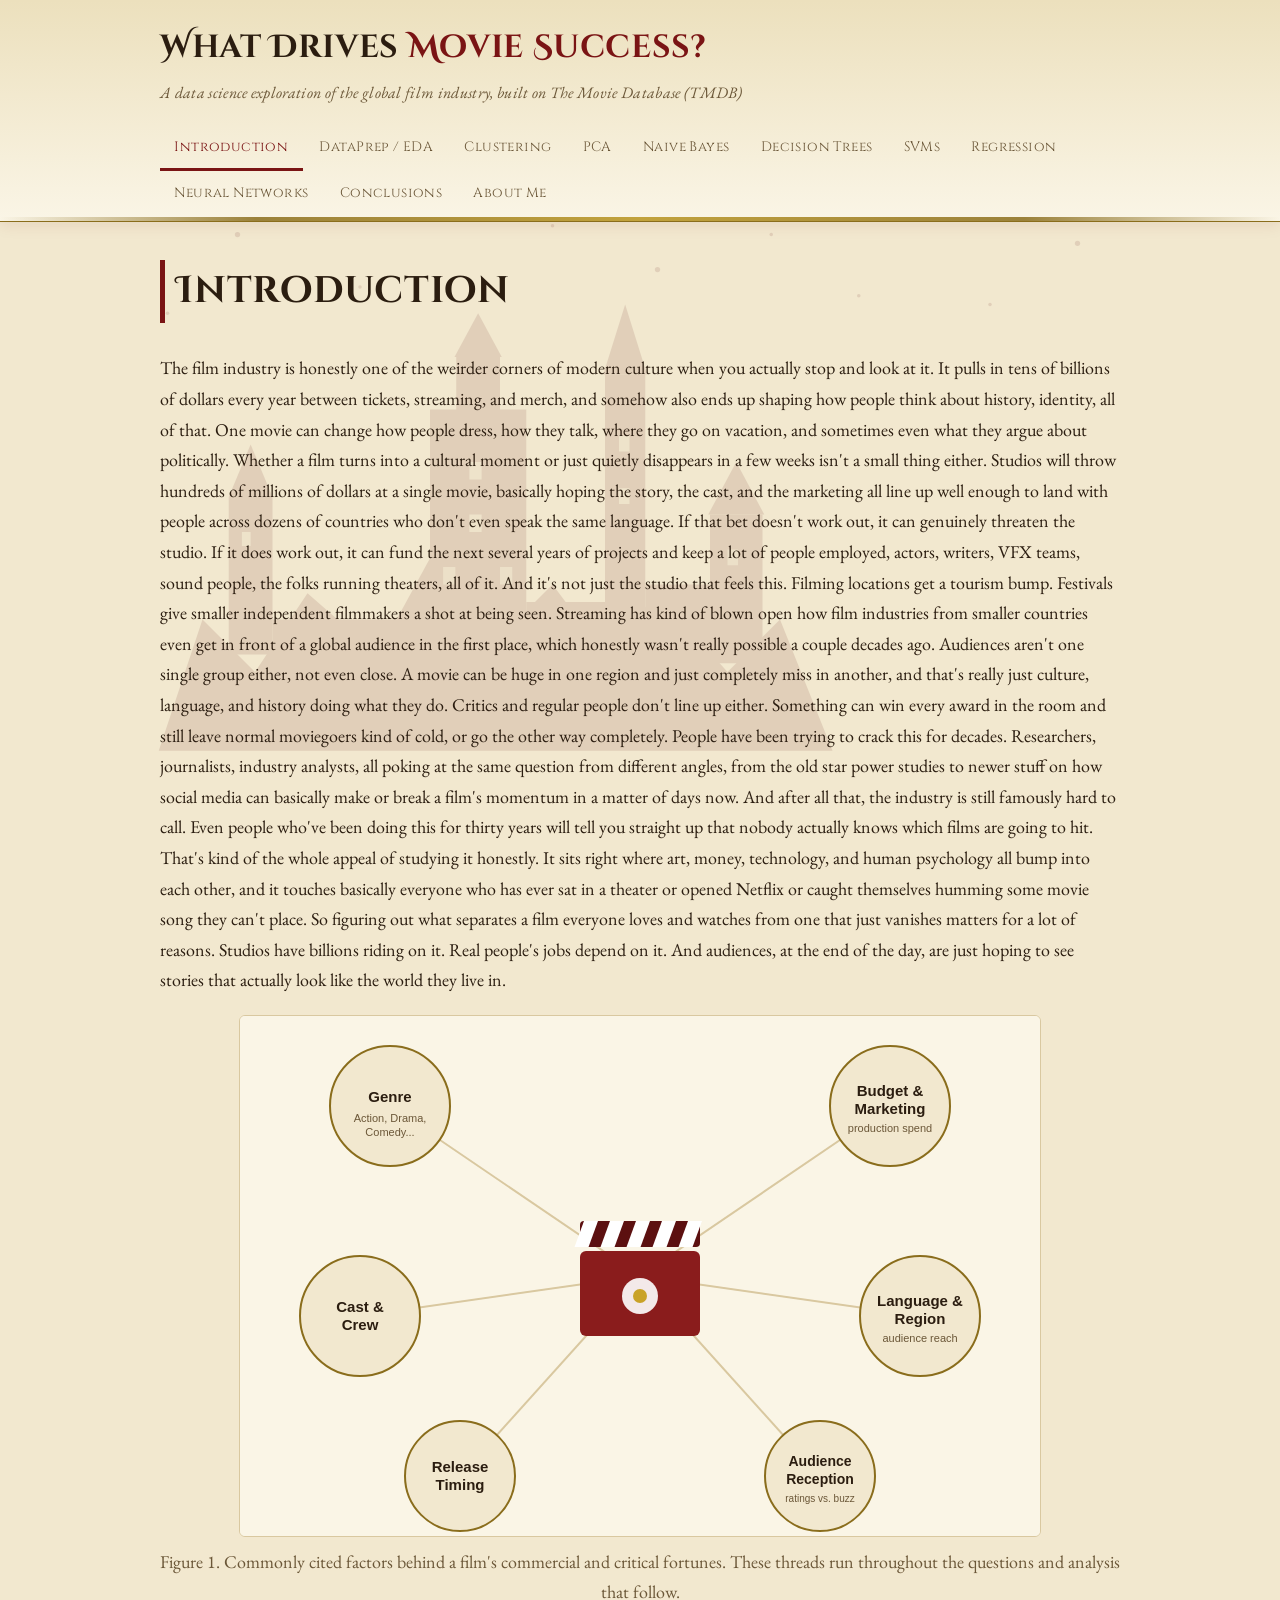
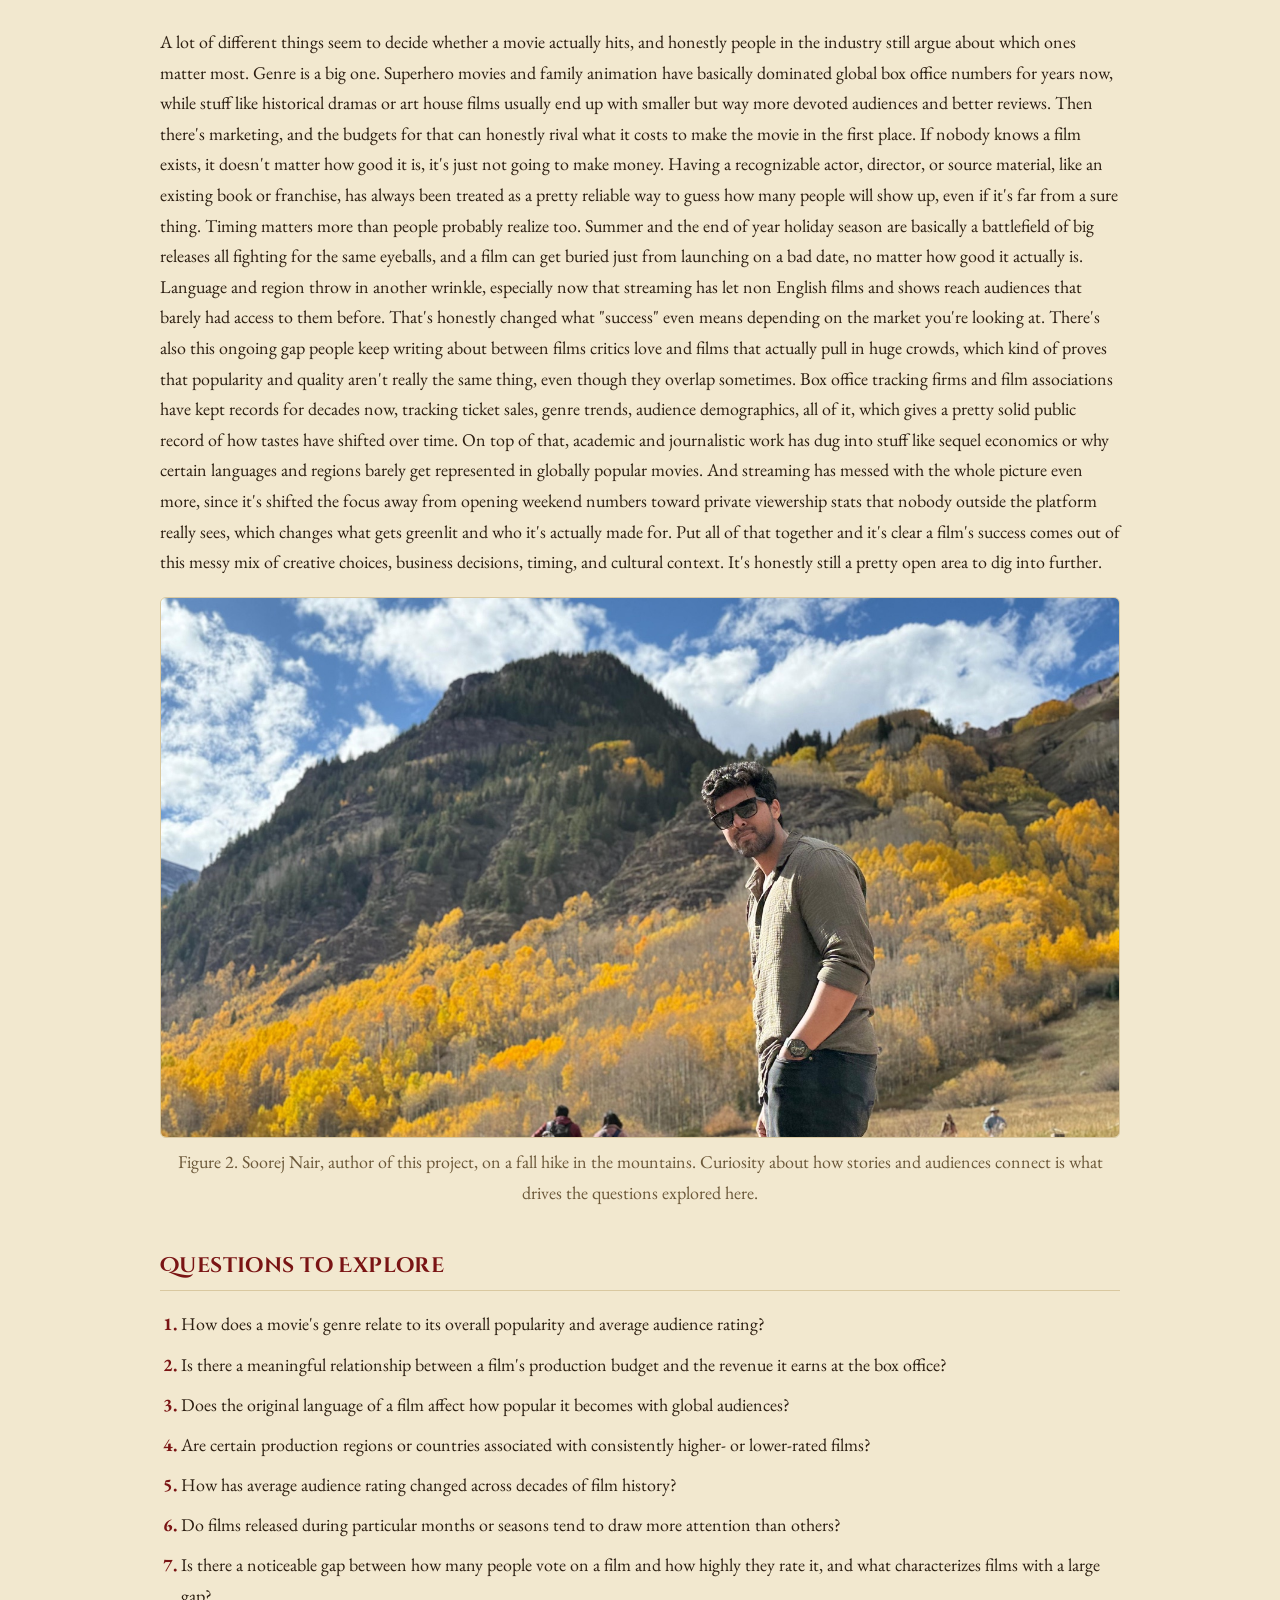
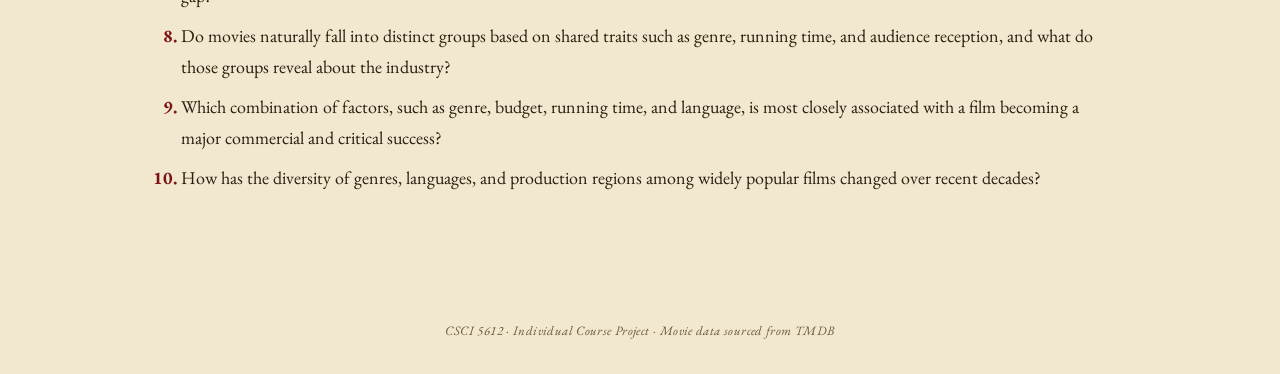
==== commit 3a813e92: "Add author photo to the Introduction tab Co-Authored-By: Claude Sonnet 5 <noreply@anthropic.com>" ====
--- a/website/index.html
+++ b/website/index.html
@@ -62,6 +62,11 @@
 
 Put all of that together and it's clear a film's success comes out of this messy mix of creative choices, business decisions, timing, and cultural context. It's honestly still a pretty open area to dig into further.
     </p>
+
+    <figure class="intro-figure">
+      <img src="assets/img/intro/Soorej_img.jpeg" alt="Soorej Nair standing in front of a mountainside covered in yellow autumn aspen trees">
+      <figcaption>Figure 2. Soorej Nair, author of this project, on a fall hike in the mountains. Curiosity about how stories and audiences connect is what drives the questions explored here.</figcaption>
+    </figure>
   </section>
 
   <section class="block">
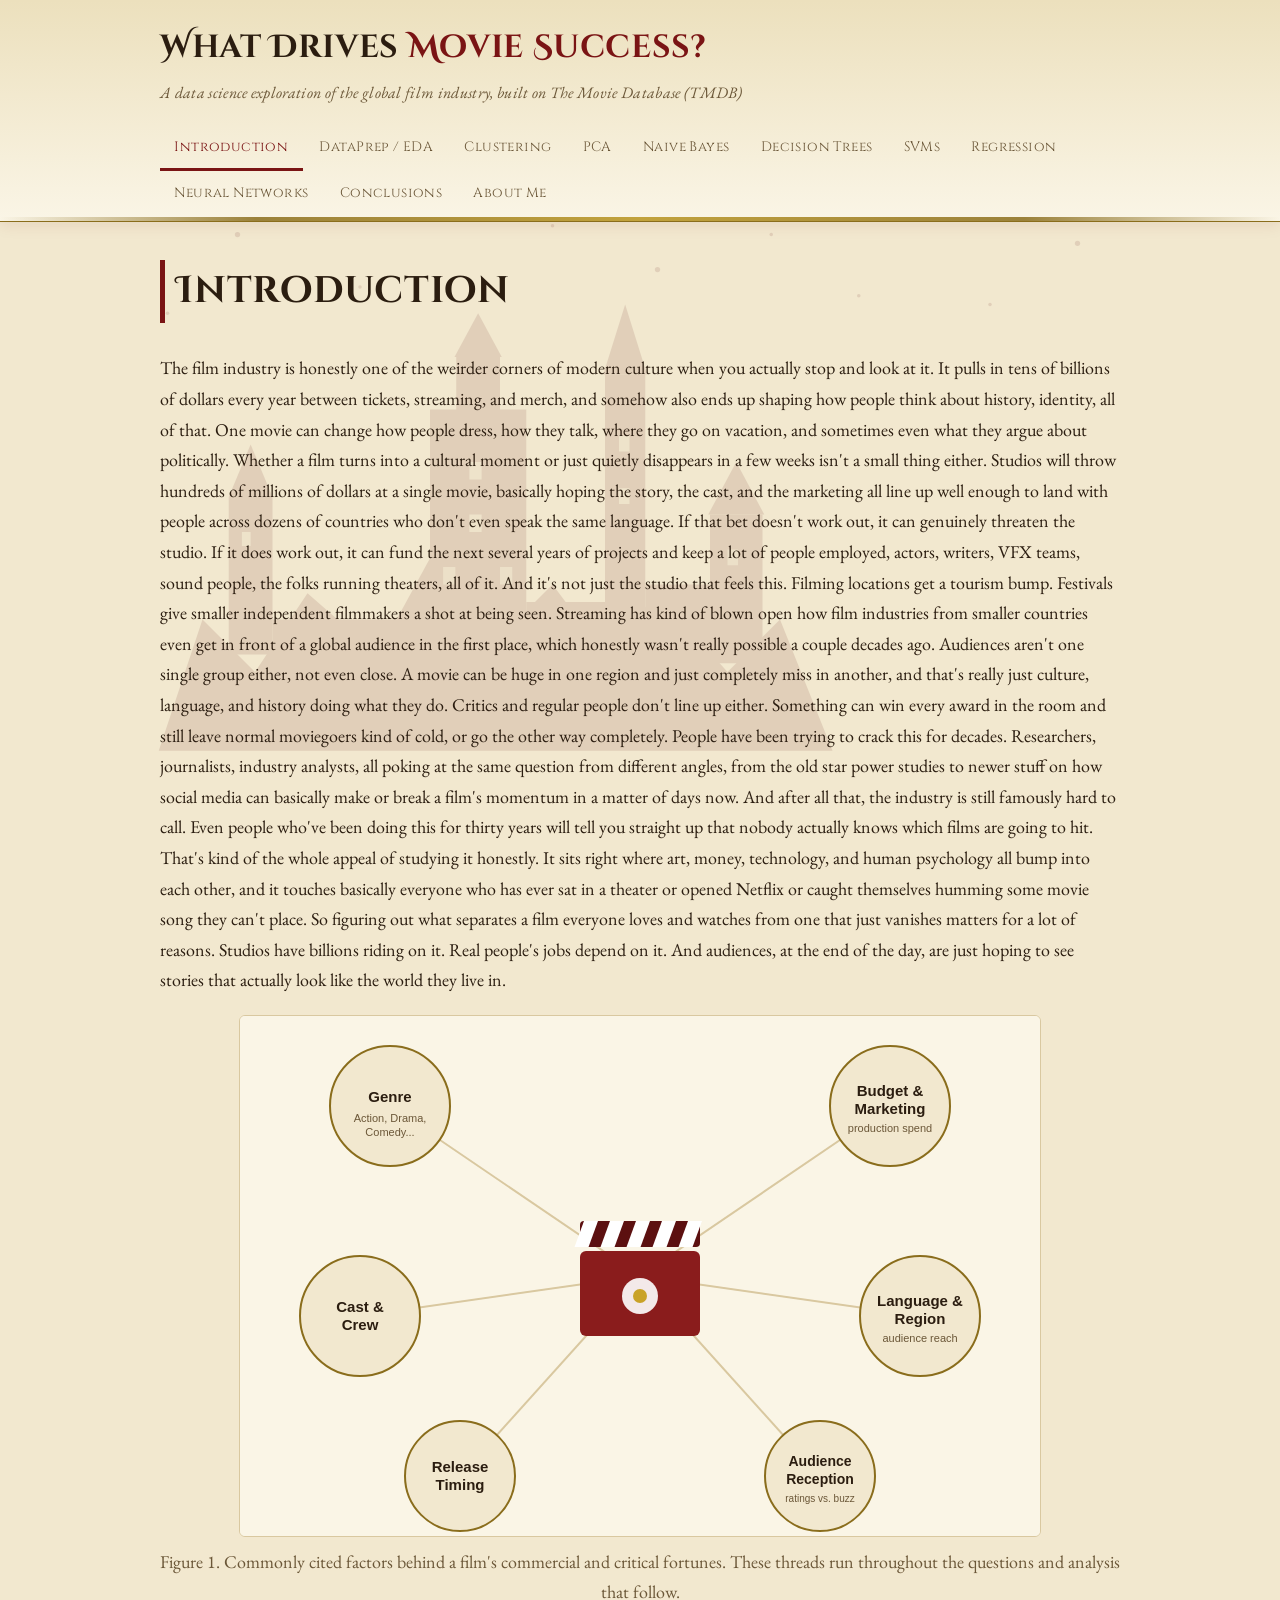
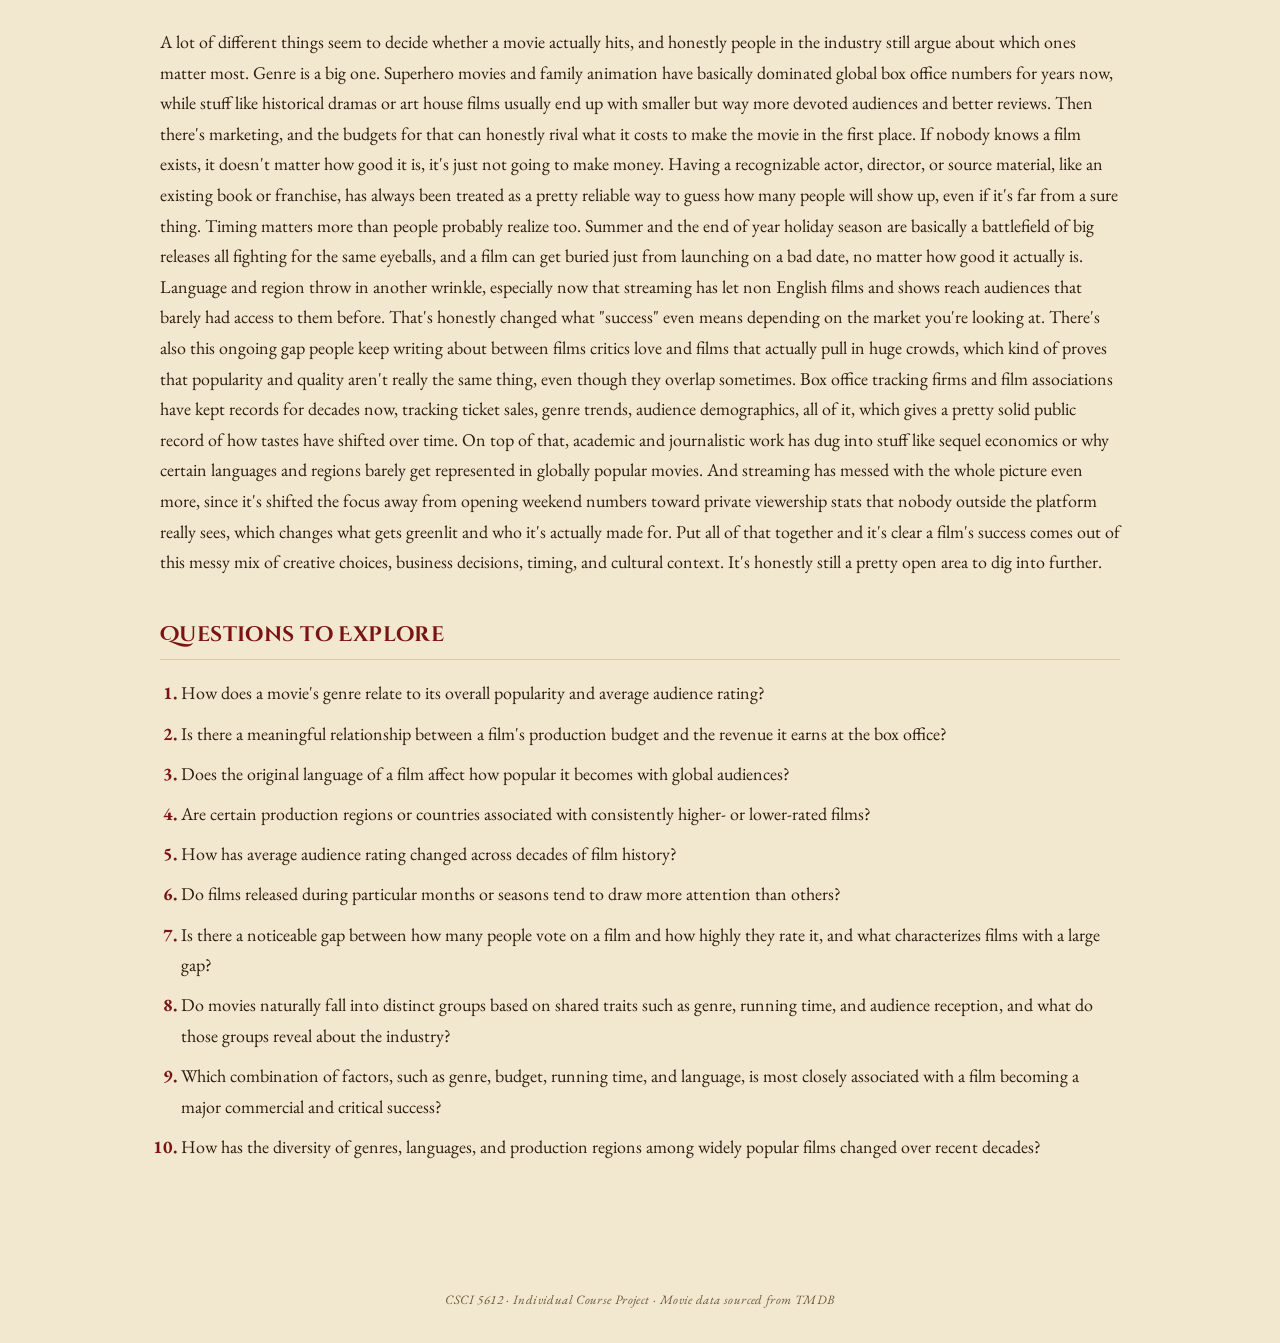
==== commit 27688a64: "Moved image from Introduction to About me tab" ====
--- a/website/index.html
+++ b/website/index.html
@@ -63,10 +63,6 @@
 Put all of that together and it's clear a film's success comes out of this messy mix of creative choices, business decisions, timing, and cultural context. It's honestly still a pretty open area to dig into further.
     </p>
 
-    <figure class="intro-figure">
-      <img src="assets/img/intro/Soorej_img.jpeg" alt="Soorej Nair standing in front of a mountainside covered in yellow autumn aspen trees">
-      <figcaption>Figure 2. Soorej Nair, author of this project, on a fall hike in the mountains. Curiosity about how stories and audiences connect is what drives the questions explored here.</figcaption>
-    </figure>
   </section>
 
   <section class="block">
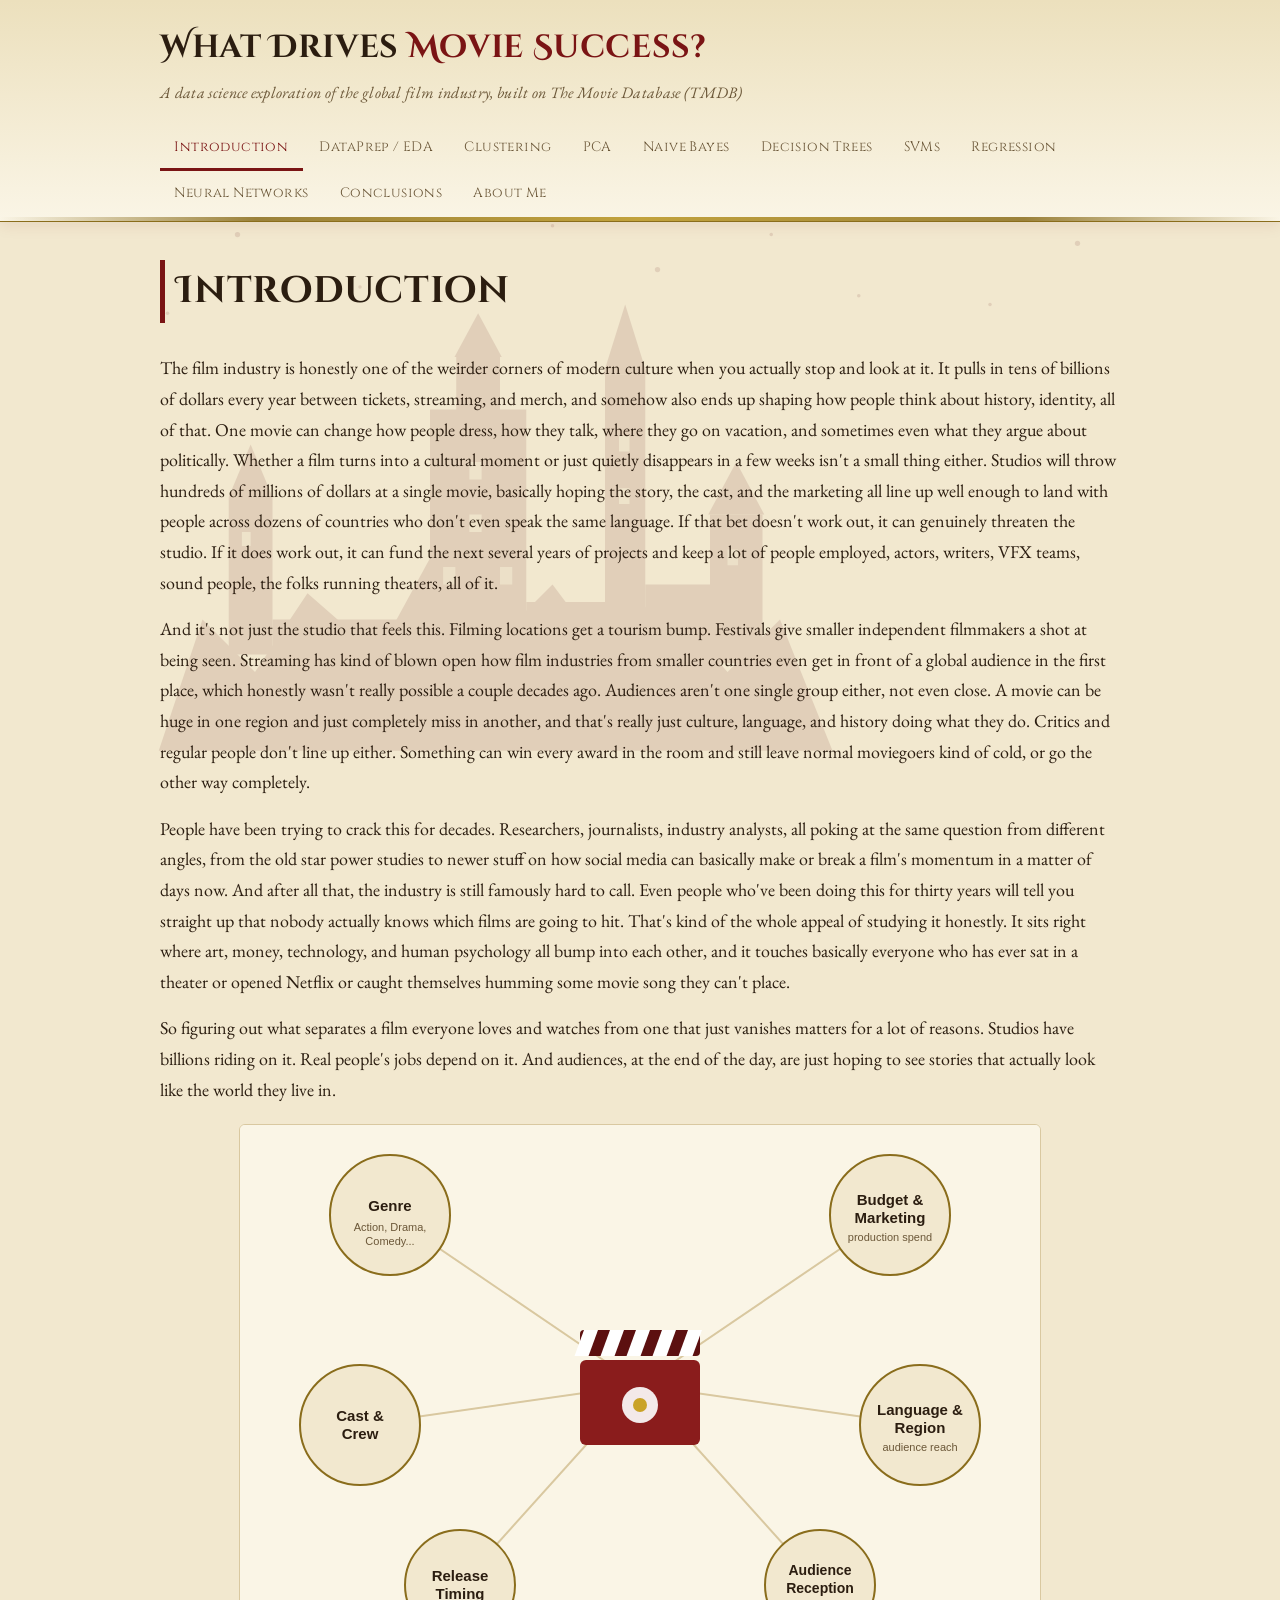
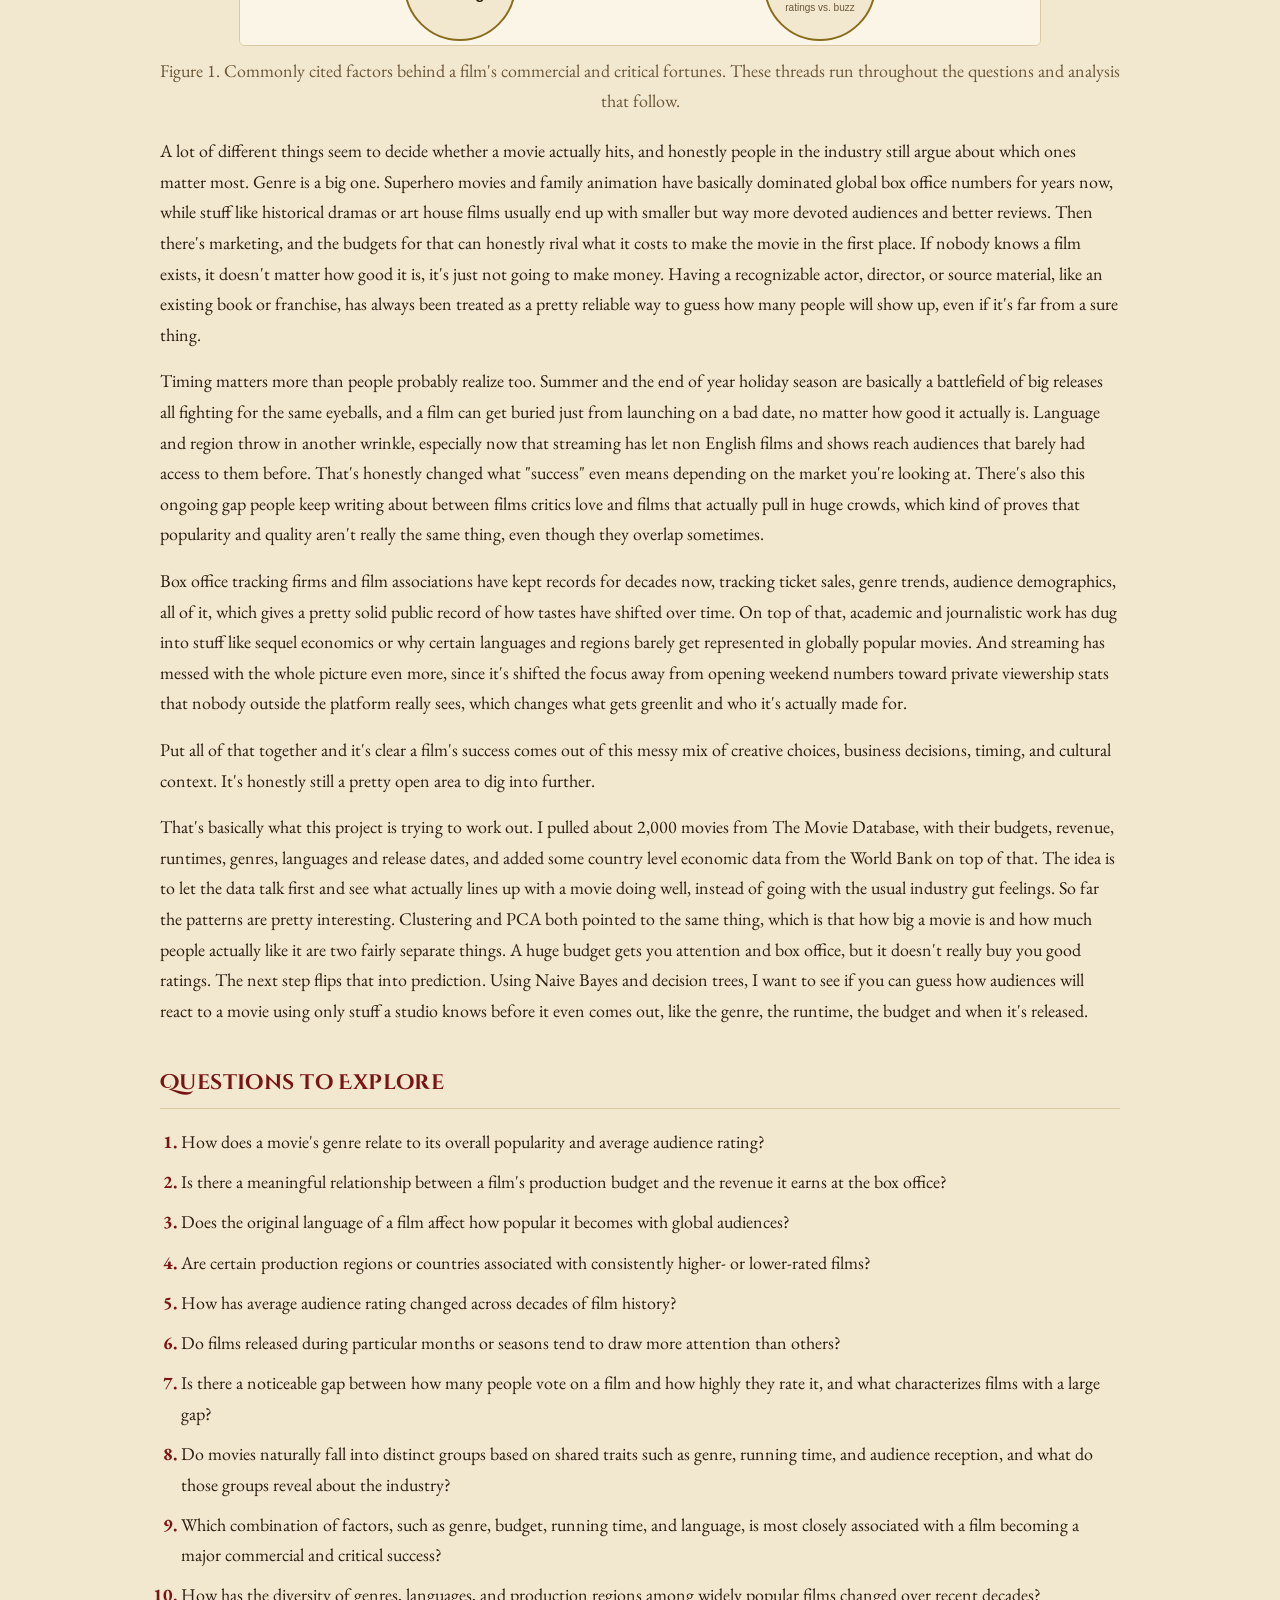
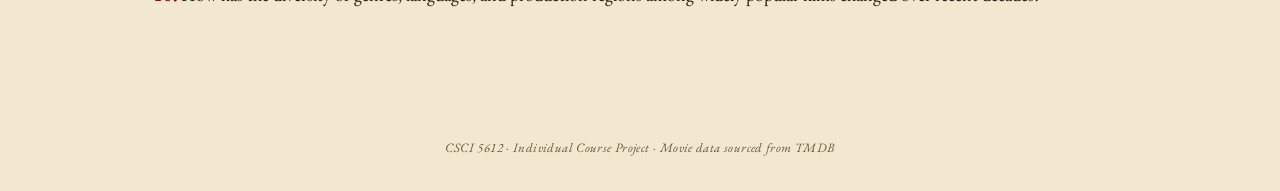
==== commit dcb51fb4: "Added Module 3" ====
--- a/website/index.html
+++ b/website/index.html
@@ -40,12 +40,15 @@
   <section class="block">
     <p>
       The film industry is honestly one of the weirder corners of modern culture when you actually stop and look at it. It pulls in tens of billions of dollars every year between tickets, streaming, and merch, and somehow also ends up shaping how people think about history, identity, all of that. One movie can change how people dress, how they talk, where they go on vacation, and sometimes even what they argue about politically. Whether a film turns into a cultural moment or just quietly disappears in a few weeks isn't a small thing either. Studios will throw hundreds of millions of dollars at a single movie, basically hoping the story, the cast, and the marketing all line up well enough to land with people across dozens of countries who don't even speak the same language. If that bet doesn't work out, it can genuinely threaten the studio. If it does work out, it can fund the next several years of projects and keep a lot of people employed, actors, writers, VFX teams, sound people, the folks running theaters, all of it.
-
-And it's not just the studio that feels this. Filming locations get a tourism bump. Festivals give smaller independent filmmakers a shot at being seen. Streaming has kind of blown open how film industries from smaller countries even get in front of a global audience in the first place, which honestly wasn't really possible a couple decades ago. Audiences aren't one single group either, not even close. A movie can be huge in one region and just completely miss in another, and that's really just culture, language, and history doing what they do. Critics and regular people don't line up either. Something can win every award in the room and still leave normal moviegoers kind of cold, or go the other way completely.
-
-People have been trying to crack this for decades. Researchers, journalists, industry analysts, all poking at the same question from different angles, from the old star power studies to newer stuff on how social media can basically make or break a film's momentum in a matter of days now. And after all that, the industry is still famously hard to call. Even people who've been doing this for thirty years will tell you straight up that nobody actually knows which films are going to hit. That's kind of the whole appeal of studying it honestly. It sits right where art, money, technology, and human psychology all bump into each other, and it touches basically everyone who has ever sat in a theater or opened Netflix or caught themselves humming some movie song they can't place.
-
-So figuring out what separates a film everyone loves and watches from one that just vanishes matters for a lot of reasons. Studios have billions riding on it. Real people's jobs depend on it. And audiences, at the end of the day, are just hoping to see stories that actually look like the world they live in.
+    </p>
+    <p>
+      And it's not just the studio that feels this. Filming locations get a tourism bump. Festivals give smaller independent filmmakers a shot at being seen. Streaming has kind of blown open how film industries from smaller countries even get in front of a global audience in the first place, which honestly wasn't really possible a couple decades ago. Audiences aren't one single group either, not even close. A movie can be huge in one region and just completely miss in another, and that's really just culture, language, and history doing what they do. Critics and regular people don't line up either. Something can win every award in the room and still leave normal moviegoers kind of cold, or go the other way completely.
+    </p>
+    <p>
+      People have been trying to crack this for decades. Researchers, journalists, industry analysts, all poking at the same question from different angles, from the old star power studies to newer stuff on how social media can basically make or break a film's momentum in a matter of days now. And after all that, the industry is still famously hard to call. Even people who've been doing this for thirty years will tell you straight up that nobody actually knows which films are going to hit. That's kind of the whole appeal of studying it honestly. It sits right where art, money, technology, and human psychology all bump into each other, and it touches basically everyone who has ever sat in a theater or opened Netflix or caught themselves humming some movie song they can't place.
+    </p>
+    <p>
+      So figuring out what separates a film everyone loves and watches from one that just vanishes matters for a lot of reasons. Studios have billions riding on it. Real people's jobs depend on it. And audiences, at the end of the day, are just hoping to see stories that actually look like the world they live in.
     </p>
 
     <figure class="intro-figure">
@@ -55,12 +58,18 @@
 
     <p>
       A lot of different things seem to decide whether a movie actually hits, and honestly people in the industry still argue about which ones matter most. Genre is a big one. Superhero movies and family animation have basically dominated global box office numbers for years now, while stuff like historical dramas or art house films usually end up with smaller but way more devoted audiences and better reviews. Then there's marketing, and the budgets for that can honestly rival what it costs to make the movie in the first place. If nobody knows a film exists, it doesn't matter how good it is, it's just not going to make money. Having a recognizable actor, director, or source material, like an existing book or franchise, has always been treated as a pretty reliable way to guess how many people will show up, even if it's far from a sure thing.
-
-Timing matters more than people probably realize too. Summer and the end of year holiday season are basically a battlefield of big releases all fighting for the same eyeballs, and a film can get buried just from launching on a bad date, no matter how good it actually is. Language and region throw in another wrinkle, especially now that streaming has let non English films and shows reach audiences that barely had access to them before. That's honestly changed what "success" even means depending on the market you're looking at. There's also this ongoing gap people keep writing about between films critics love and films that actually pull in huge crowds, which kind of proves that popularity and quality aren't really the same thing, even though they overlap sometimes.
-
-Box office tracking firms and film associations have kept records for decades now, tracking ticket sales, genre trends, audience demographics, all of it, which gives a pretty solid public record of how tastes have shifted over time. On top of that, academic and journalistic work has dug into stuff like sequel economics or why certain languages and regions barely get represented in globally popular movies. And streaming has messed with the whole picture even more, since it's shifted the focus away from opening weekend numbers toward private viewership stats that nobody outside the platform really sees, which changes what gets greenlit and who it's actually made for.
-
-Put all of that together and it's clear a film's success comes out of this messy mix of creative choices, business decisions, timing, and cultural context. It's honestly still a pretty open area to dig into further.
+    </p>
+    <p>
+      Timing matters more than people probably realize too. Summer and the end of year holiday season are basically a battlefield of big releases all fighting for the same eyeballs, and a film can get buried just from launching on a bad date, no matter how good it actually is. Language and region throw in another wrinkle, especially now that streaming has let non English films and shows reach audiences that barely had access to them before. That's honestly changed what "success" even means depending on the market you're looking at. There's also this ongoing gap people keep writing about between films critics love and films that actually pull in huge crowds, which kind of proves that popularity and quality aren't really the same thing, even though they overlap sometimes.
+    </p>
+    <p>
+      Box office tracking firms and film associations have kept records for decades now, tracking ticket sales, genre trends, audience demographics, all of it, which gives a pretty solid public record of how tastes have shifted over time. On top of that, academic and journalistic work has dug into stuff like sequel economics or why certain languages and regions barely get represented in globally popular movies. And streaming has messed with the whole picture even more, since it's shifted the focus away from opening weekend numbers toward private viewership stats that nobody outside the platform really sees, which changes what gets greenlit and who it's actually made for.
+    </p>
+    <p>
+      Put all of that together and it's clear a film's success comes out of this messy mix of creative choices, business decisions, timing, and cultural context. It's honestly still a pretty open area to dig into further.
+    </p>
+    <p>
+      That's basically what this project is trying to work out. I pulled about 2,000 movies from The Movie Database, with their budgets, revenue, runtimes, genres, languages and release dates, and added some country level economic data from the World Bank on top of that. The idea is to let the data talk first and see what actually lines up with a movie doing well, instead of going with the usual industry gut feelings. So far the patterns are pretty interesting. Clustering and PCA both pointed to the same thing, which is that how big a movie is and how much people actually like it are two fairly separate things. A huge budget gets you attention and box office, but it doesn't really buy you good ratings. The next step flips that into prediction. Using Naive Bayes and decision trees, I want to see if you can guess how audiences will react to a movie using only stuff a studio knows before it even comes out, like the genre, the runtime, the budget and when it's released.
     </p>
 
   </section>
--- a/website/css/style.css
+++ b/website/css/style.css
@@ -315,3 +315,33 @@
   main h2.page-title { font-size: 1.7rem; }
   .brand-bar h1 { font-size: 1.4rem; }
 }
+
+/* compact numeric tables used on the analysis tabs */
+.table-wrap { overflow-x: auto; margin: 0.8rem 0 1.2rem; }
+
+table.results-table {
+  border-collapse: collapse;
+  font-size: 0.9rem;
+  width: 100%;
+  background: var(--surface);
+}
+
+table.results-table th,
+table.results-table td {
+  border: 1px solid var(--border);
+  padding: 0.4rem 0.6rem;
+  text-align: left;
+}
+
+table.results-table th {
+  background: var(--accent);
+  color: #f2e8cf;
+  font-family: "Cinzel", Georgia, serif;
+  font-weight: 600;
+  font-size: 0.8rem;
+  letter-spacing: 0.02em;
+}
+
+table.results-table tr:nth-child(even) td { background: #f5ecd6; }
+
+.gallery.wide { grid-template-columns: 1fr; }
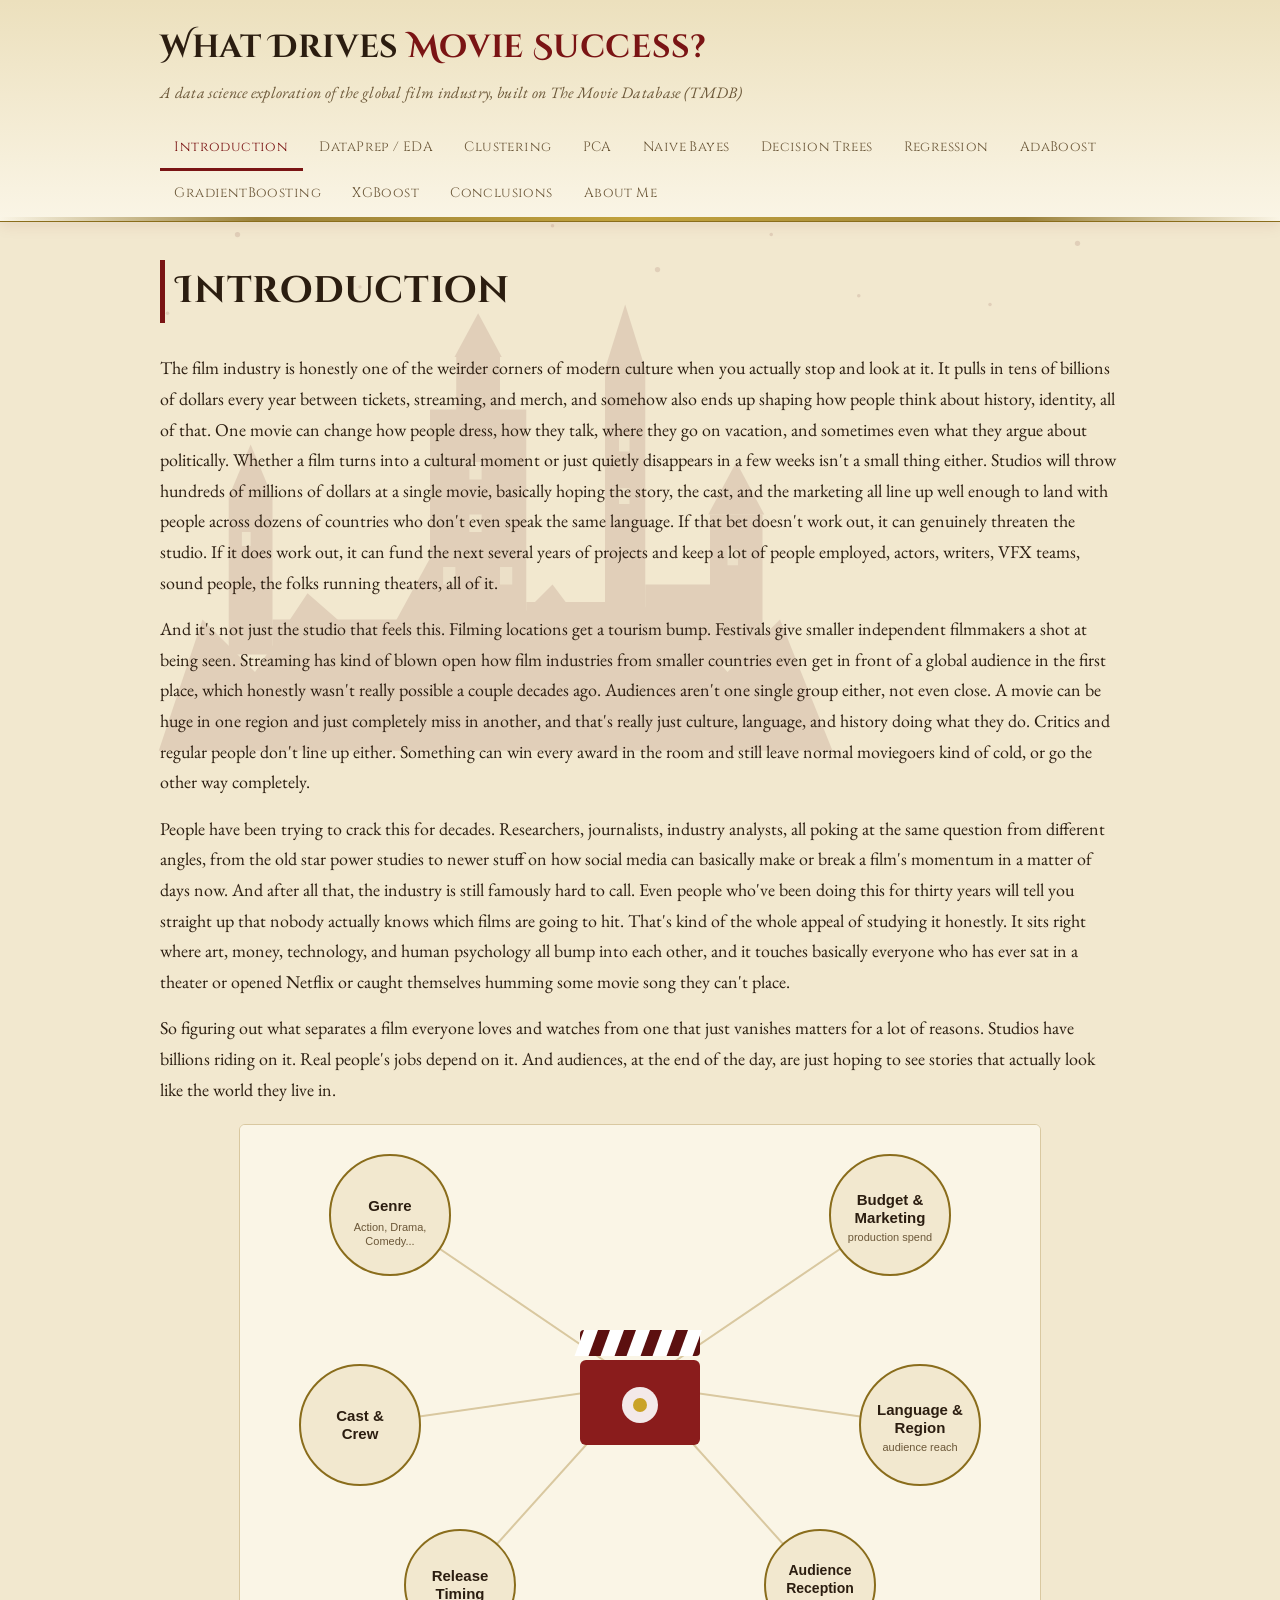
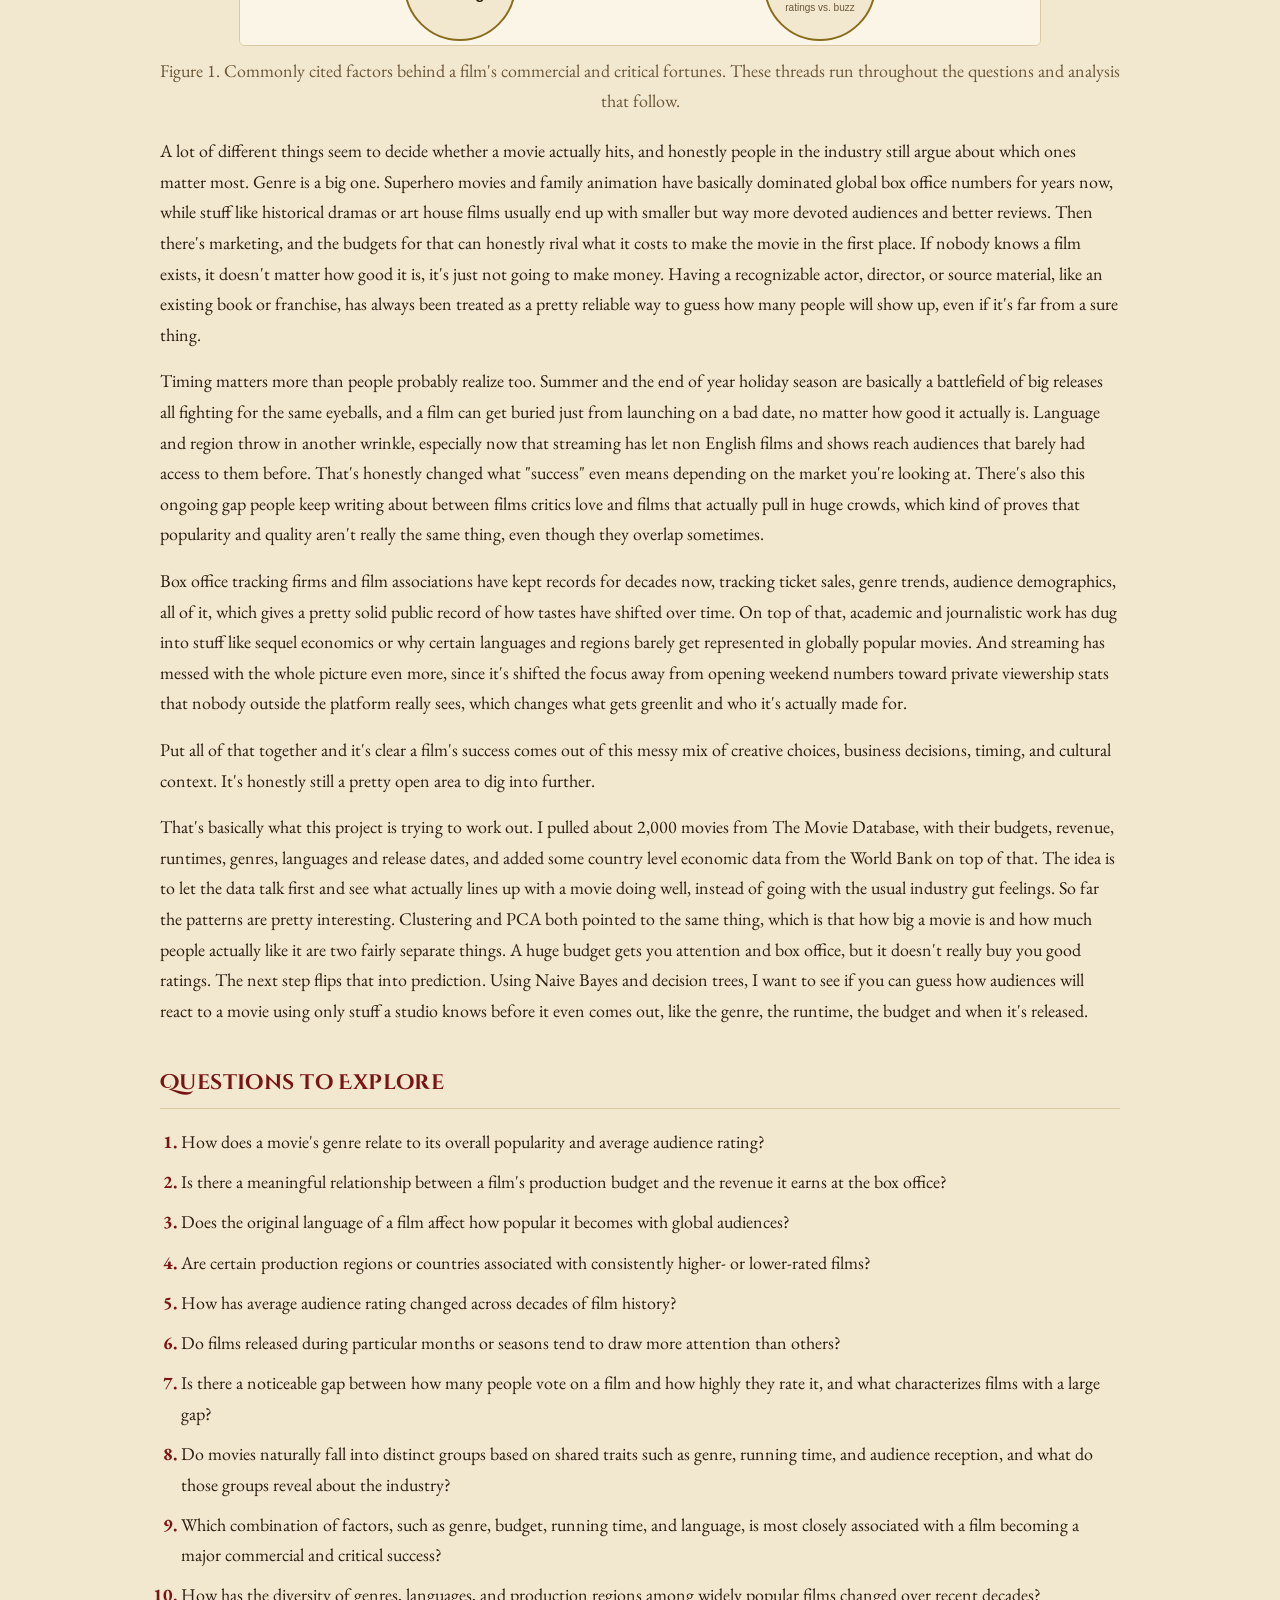
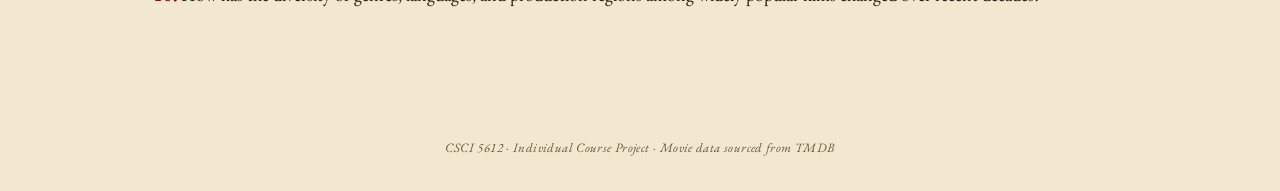
==== commit 52cc12f2: "Add Regression and AdaBoost tabs; rename tabs to Regression/AdaBoost/GradientBoosting/XGBoost - regr" ====
--- a/website/index.html
+++ b/website/index.html
@@ -22,9 +22,10 @@
     <a href="pca.html">PCA</a>
     <a href="naive_bayes.html">Naive Bayes</a>
     <a href="decision_trees.html">Decision Trees</a>
-    <a href="svm.html">SVMs</a>
     <a href="regression.html">Regression</a>
-    <a href="neural_networks.html">Neural Networks</a>
+    <a href="adaboost.html">AdaBoost</a>
+    <a href="gradient_boosting.html">GradientBoosting</a>
+    <a href="xgboost.html">XGBoost</a>
     <a href="conclusions.html">Conclusions</a>
     <a href="about.html">About Me</a>
   </nav>
